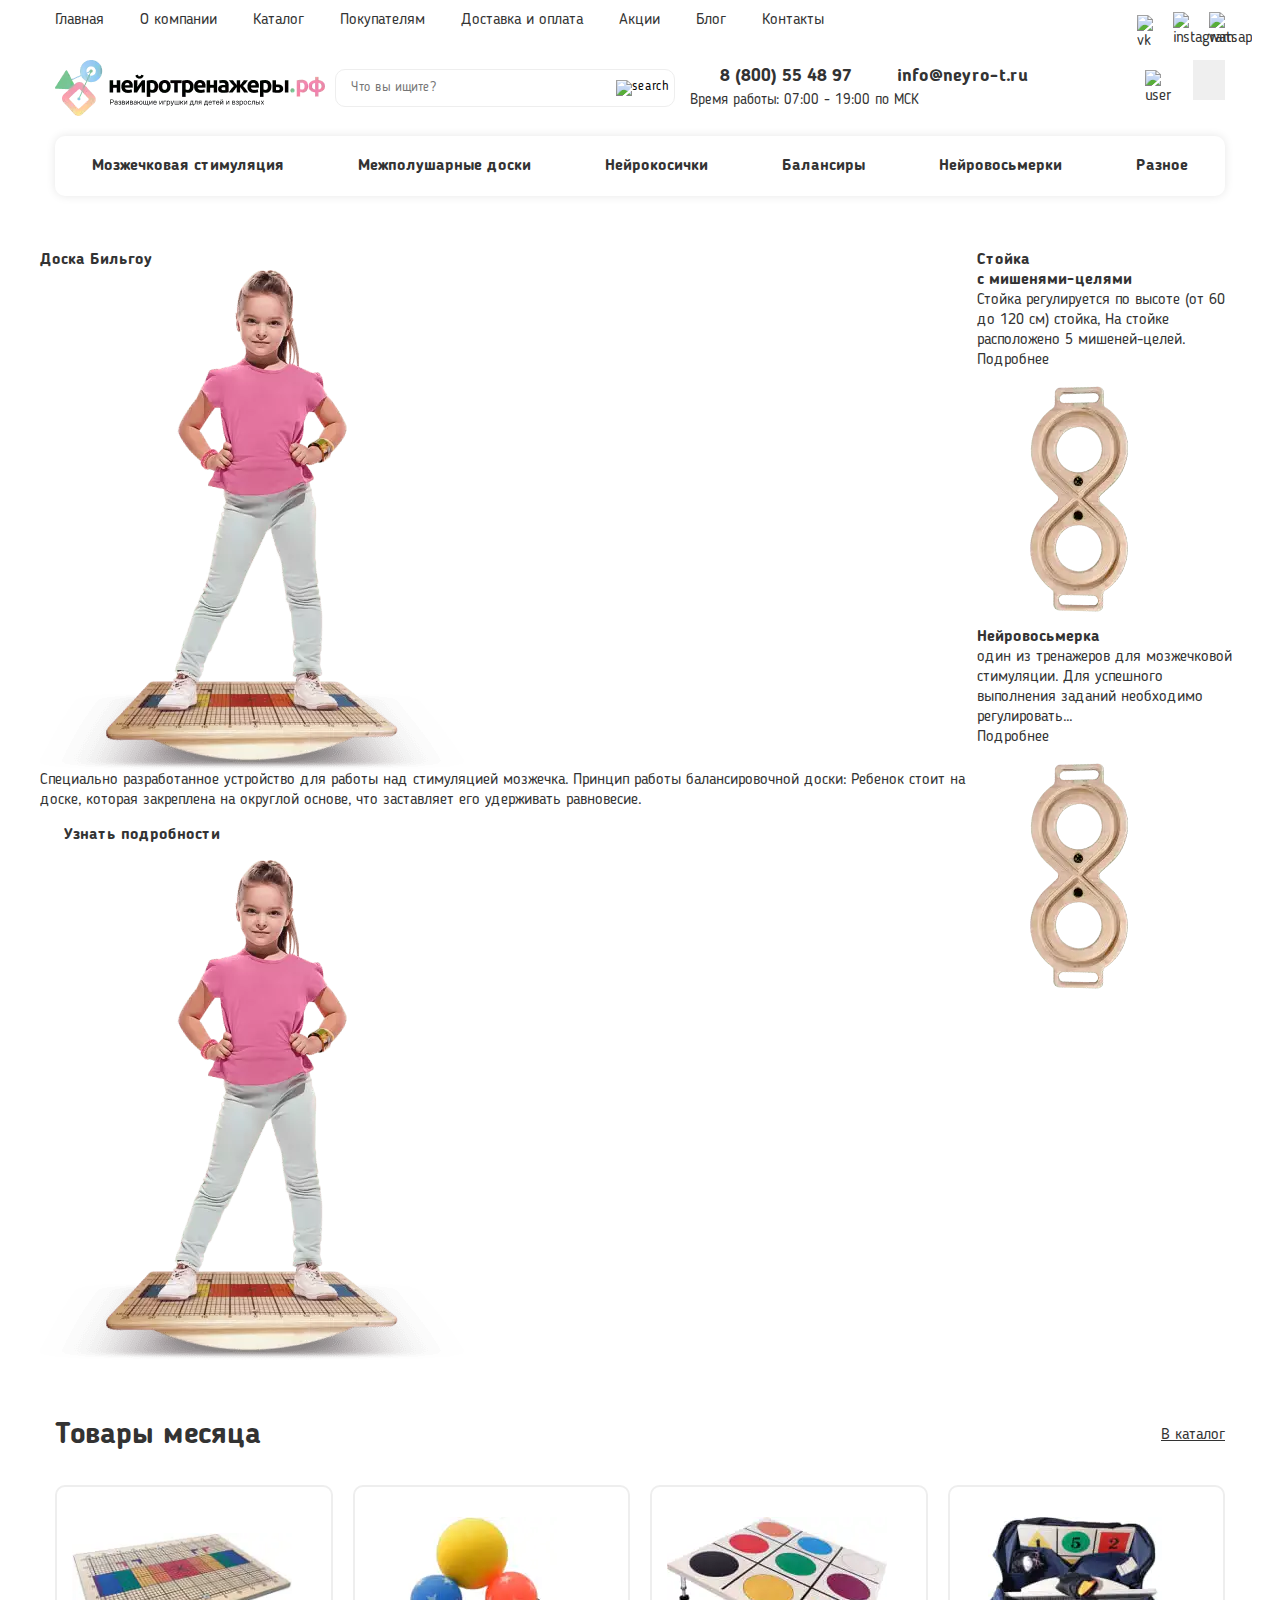
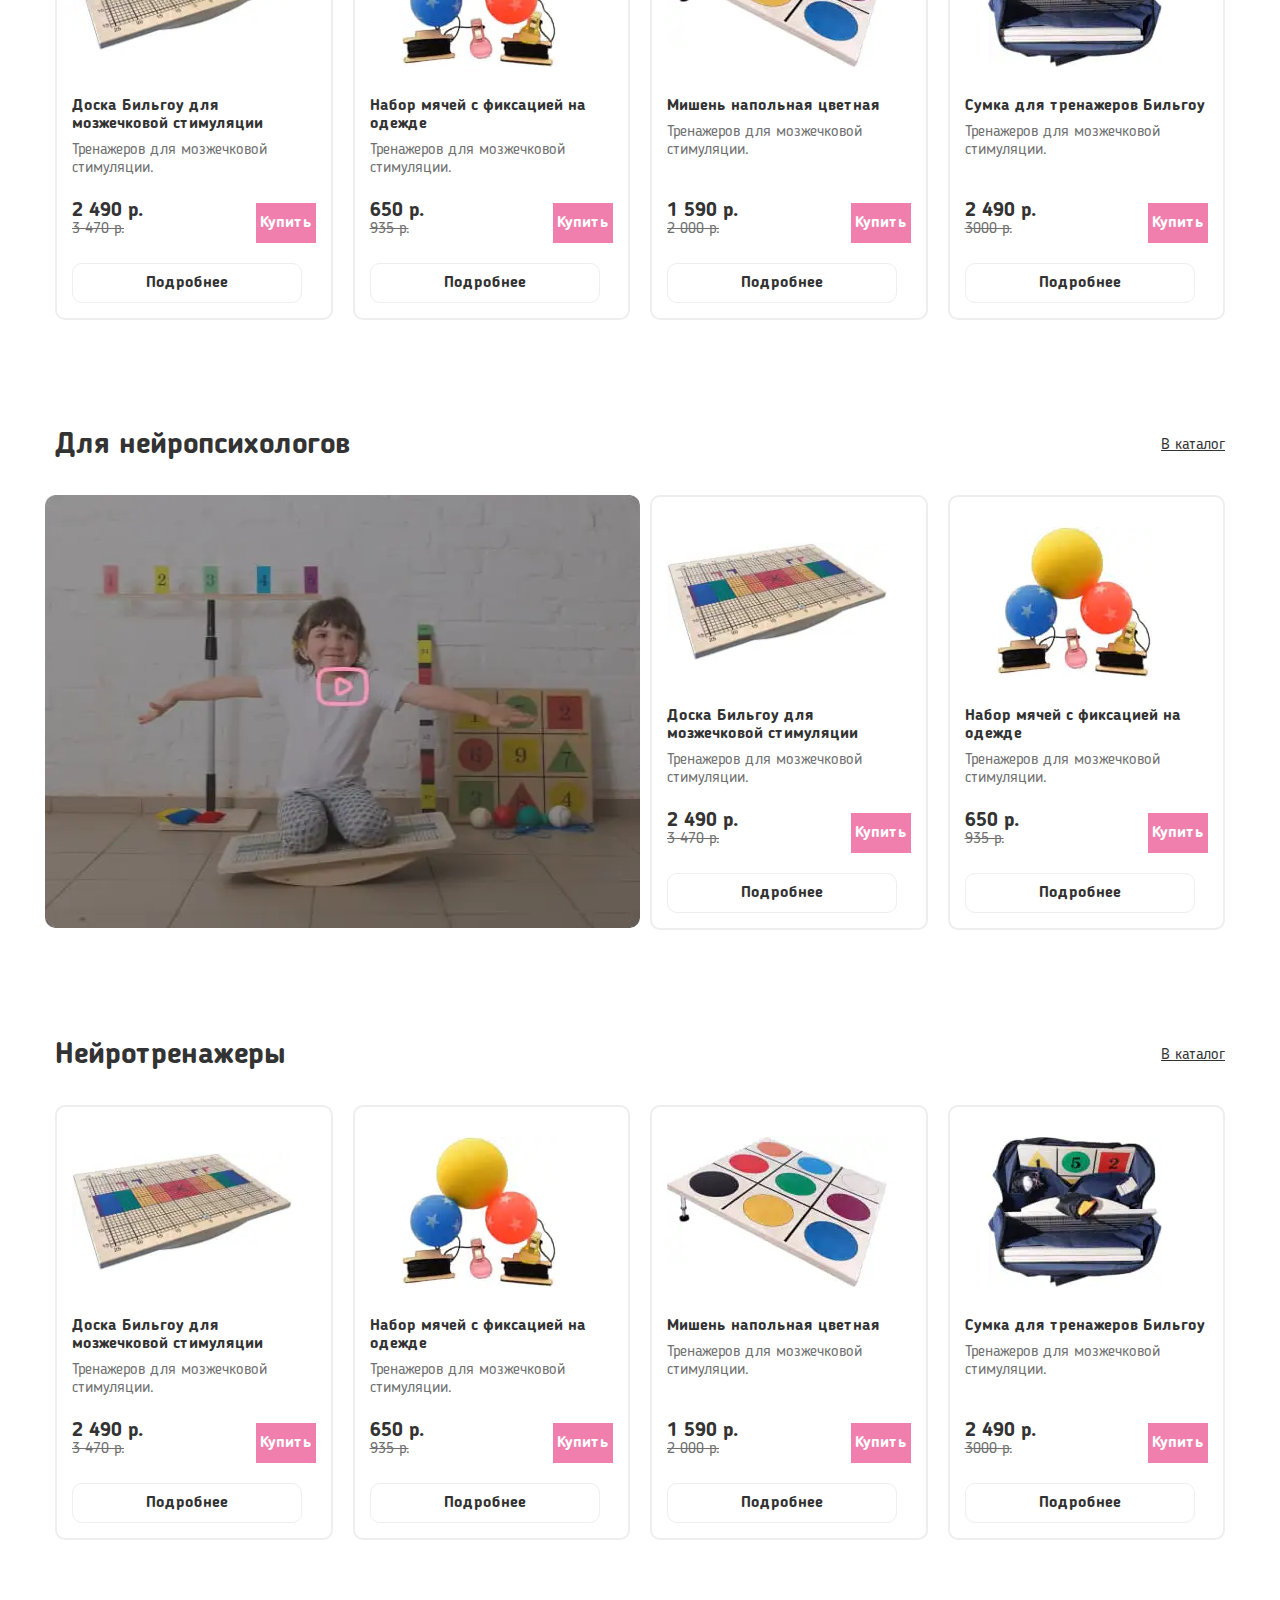
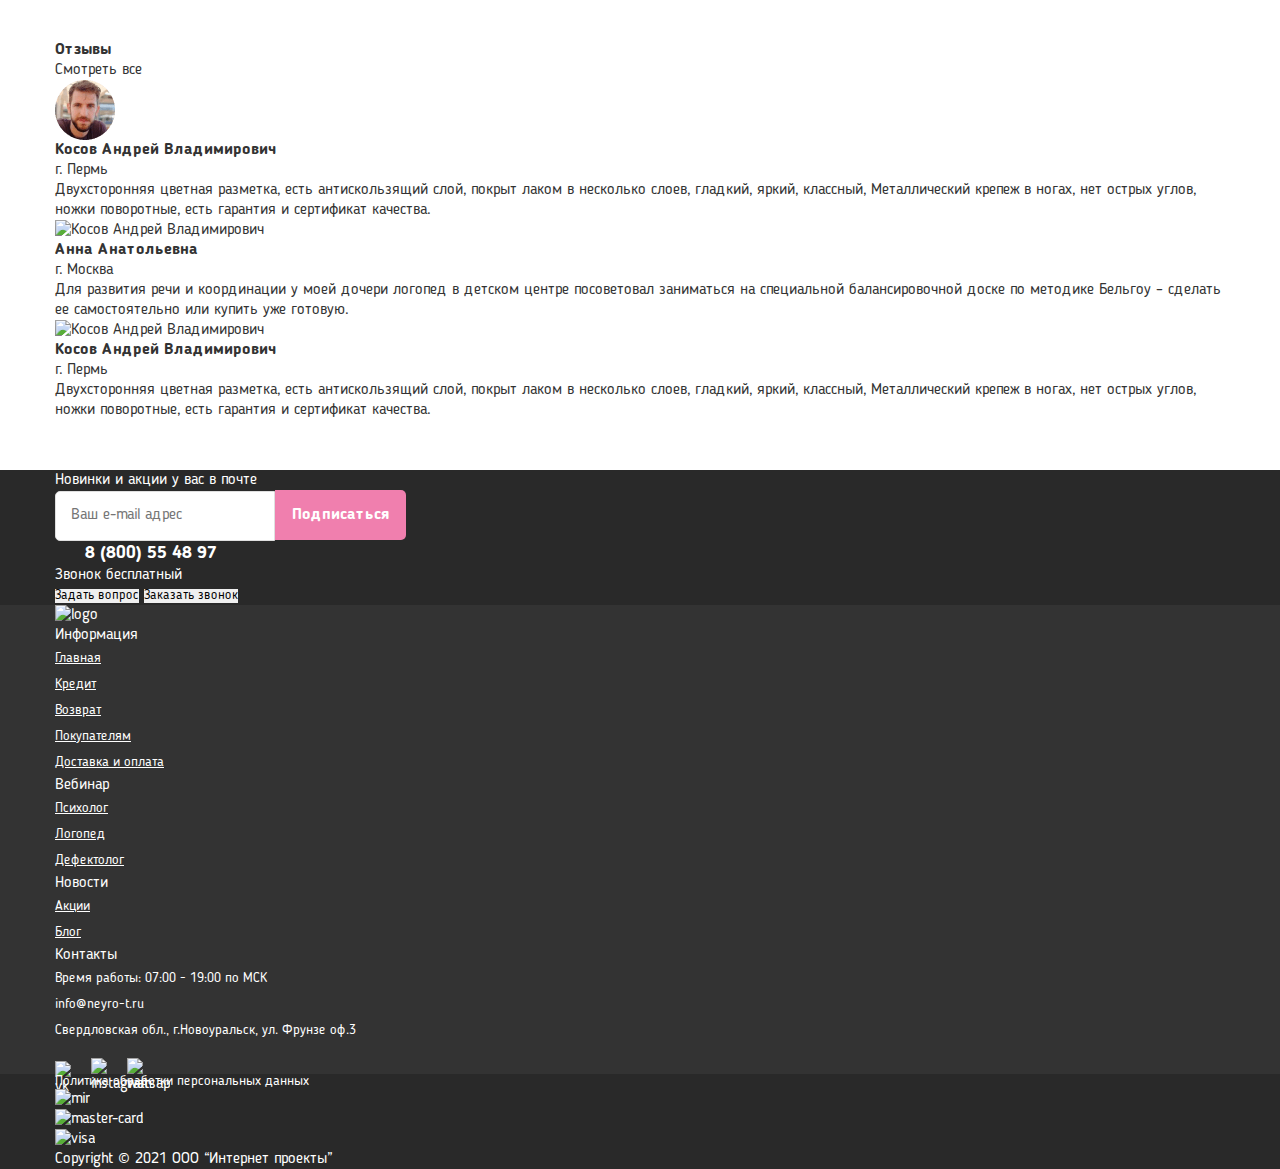
==== index.html @ 968c5a16 "Add files via upload" ====
<!DOCTYPE html>
<html lang="ru">
<head>
    <meta charset="UTF-8">
    <meta name="viewport" content="width=device-width, initial-scale=1">
    <link rel="stylesheet" href="css/style.css">
    <!--<link href = "fonts/stylesheet.css" rel = "stylesheet" type = "text/css"/>-->
    <link rel="stylesheet" href="css/smartbasket.min.css">
    <link rel="stylesheet" href="css/jquery-ui.css">

    <meta name="description" content="Описание страницы">
    <meta name="keywords" content="Ключевые слова для яндекс">
    <meta name="googlebot" content="notranslate">

    <title>Нейротренажеры</title>
    <script src="https://cdnjs.cloudflare.com/ajax/libs/jquery/3.6.2/jquery.min.js" integrity="sha512-tWHlutFnuG0C6nQRlpvrEhE4QpkG1nn2MOUMWmUeRePl4e3Aki0VB6W1v3oLjFtd0hVOtRQ9PHpSfN6u6/QXkQ==" crossorigin="anonymous" referrerpolicy="no-referrer"></script>

    <style>
        @font-face {
            font-family: 'Blogger Sans';
            src: url('BloggerSans-Bold.eot');
            src: local('Blogger Sans Bold'), local('BloggerSans-Bold'),
                url('fonts/BloggerSans-Bold.eot?#iefix') format('embedded-opentype'),
                url('fonts/BloggerSans-Bold.woff2') format('woff2'),
                url('fonts/BloggerSans-Bold.woff') format('woff'),
                url('fonts/BloggerSans-Bold.ttf') format('truetype');
            font-weight: bold;
            font-style: normal;
            font-display: swap;
        }

        @font-face {
            font-family: 'Blogger Sans';
            src: url('BloggerSans.eot');
            src: local('Blogger Sans'), local('BloggerSans'),
                url('fonts/BloggerSans.eot?#iefix') format('embedded-opentype'),
                url('fonts/BloggerSans.woff2') format('woff2'),
                url('fonts/BloggerSans.woff') format('woff'),
                url('fonts/BloggerSans.ttf') format('truetype');
            font-weight: normal;
            font-style: normal;
            font-display: swap;
        }

    </style>
</head>
<body>


<!--Header-->

    <header class="header" id="header">
        <div class="container">
            <div class="header-top">
                <div class="header-center__logo-mobil">
                    <img src="img/header/logo.png" alt="logo">
                </div>
                <nav class="header-top__body" id="nav">
                    <a href="#" class="header-top__link">Главная</a>
                    <a href="#" class="header-top__link">О компании</a>
                    <a href="catalog.html" class="header-top__link">Каталог</a>
                    <a href="#" class="header-top__link">Покупателям</a>
                    <a href="#" class="header-top__link">Доставка и оплата</a>
                    <a href="#" class="header-top__link">Акции</a>
                    <a href="#" class="header-top__link">Блог</a>
                    <a href="#" class="header-top__link">Контакты</a>
                    <div class="header-top__social-mobil">
                        <a href="#" target="_blank" class="header-top__img">
                            <img src="img/header/vk.svg" alt="vk">
                        </a>
                        <a href="#" target="_blank" class="header-top__img">
                            <img src="img/header/inst.svg" alt="instagram">
                        </a>
                        <a href="#" target="_blank" class="header-top__img">
                            <img src="img/header/watsap.svg" alt="watsap">
                        </a>
                    </div>
                </nav>
                <div class="header-top__social">
                        <a href="#" target="_blank" class="header-top__img">
                            <img src="img/header/vk.svg" alt="vk">
                        </a>
                        <a href="#" target="_blank" class="header-top__img">
                            <img src="img/header/inst.svg" alt="instagram">
                        </a>
                        <a href="#" target="_blank" class="header-top__img">
                            <img src="img/header/watsap.svg" alt="watsap">
                        </a>
                    </div>
                <button class="burger" type="button" id="burger"><span class="burger__item">Menu</span> </button>
                <div class="search-mobil" id="search-mobil">
                <div class="search-mobil_title"><span>Поиск по сайту</span><img src="img/header/close.svg" alt="close" id="img-close2"></div>
                <form class="form form-search-mobil" action="/" method="post">
                    <div class="form__group form__group-search-mobil">
                        <input class="form__input form__input-search-mobil" name="search" type="text"  placeholder="Что вы ищите?">
                        <button class="form__btn form__btn-search-mobil" type="submit"><img src="img/header/search.svg" alt="search"></button>
                    </div>
                    <button class="filters-btn filters-btn-search-mobil" type="button" id="filters-btn-search-mobil">Применить</button>
                </form>
                </div>
            </div>
            <div class="header-center">
                <div class="header-center__item">
                    <picture class="header-center__logo">
                    <source srcset="img/header/logo.webp" type="image/webp">
                    <img src="img/header/logo.png" alt="logo">
                </picture>
                    <form class="form" action="/" method="post">
                        <div class="form__group">
                            <input class="form__input" name="search" type="text"  placeholder="Что вы ищите?">
                            <button class="form__btn" type="submit"><img src="img/header/search.svg" alt="search"></button>
                        </div>
                    </form>
                    <div class="header-center__body">
                        <a class="header-center__tel" href="tel:89009001234">8 (800) 55 48 97</a>
                        <a class="header-center__mail" href="#">info@neyro-t.ru</a>
                        <p class="header-center__text" >Время работы: 07:00 - 19:00 по МСК</p>
                    </div>
                        <div class="header-center__body-mobil">
                        <a class="header-center__tel" href="tel:89009001234">8 (800) 55 48 97</a>
                        <div class="header-center__text-mobil" >07:00 - 19:00 по МСК</div>
                        </div>
                    <div class="header-center__action">
                        <a href="#" class="header-center__user user-mobil">
                            <img class="user-mobil-img" src="img/header/search.svg" alt="search" id="form__btn-search-mobil">
                        </a>
                        <a href="#" class="header-center__user" data-modal="#modal_hire_me">
                            <img src="img/header/user.svg" alt="user">
                        </a>
                        <button class="alert-button"></button>
                    </div>
                </div>
            </div>
            <div class="header-bottom">
                <nav class="header-bottom__item" id="nav-2">
                    <div class="header-bottom__menu">
                        <div class="header-bottom__link">Каталог товаров</div>
                        <button class="modal__close modal__close-mobil" type="button"><img class="burger2-close" src="img/modal-close.svg" alt="Close"></button>
                    </div>
                    <a href="#" class="header-bottom__link">Мозжечковая стимуляция</a>
                    <a href="#" class="header-bottom__link">Межполушарные доски</a>
                    <a href="#" class="header-bottom__link">Нейрокосички</a>
                    <a href="#" class="header-bottom__link">Балансиры</a>
                    <a href="#" class="header-bottom__link">Нейровосьмерки</a>
                    <a href="#" class="header-bottom__link">Разное</a>
                </nav>
                <div class="burger-2__item">
                    <button class="burger-2" type="button" id="burger-2"><span class="burger__item-2">Каталог товаров</span></button>
                </div>
            </div>
        </div>
    </header>


<!--Intro-->

<section class="intro">
    <div class="container">
        <div class="intro__item">
           <div class="intro__colum">
                <div class="intro__item-left">
                    <div class="left__item">
                        <div class="left__colum">
                            <div class="left__body">
                                <h1 class="left__tytle">Доска Бильгоу</h1>
                                <picture class="left__img left__img-mobil">
                                    <source srcset="img/intro/girl5.webp" type="image/webp">
                                    <img src="img/intro/girl5.png" alt="girl">
                                </picture>
                                <p class="left__text">Cпециально разработанное устройство для работы над стимуляцией мозжечка. Принцип работы балансировочной доски: Ребенок стоит на доске, которая закреплена на округлой основе, что заставляет его удерживать равновесие.</p>
                                <button class="btn" type="button">Узнать подробности</button>
                            </div>
                        </div>
                        <div class="left__colum left__colum-img">
                            <picture class="left__img">
                                <source srcset="img/intro/girl5.webp" type="image/webp">
                                <img src="img/intro/girl5.png" alt="girl">
                            </picture>
                        </div>
                    </div>
                </div>
            </div>
            <div class="intro__colum colum-right">
                <div class="colum-right__item">
                    <div class="colum-right__colum">
                        <h3 class="colum-right__tytle">Стойка<br> с мишенями-целями</h3>
                        <p class="colum-right__text">Стойка регулируется по высоте (от 60 до 120 см) стойка, На стойке расположено 5 мишеней-целей. </p>
                        <div class="colum-right__subtitle"><a href="#">Подробнее</a></div>
                    </div>
                    <div class="colum-right__colum">
                        <picture class="colum-right__img">
                            <source srcset="img/intro/prod2.webp" type="image/webp">
                            <img src="img/intro/prod2.png" alt="product">
                        </picture>
                    </div>
                </div>
                <div class="colum-right__item-2">
                    <div class="colum-right__colum">
                        <h3 class="colum-right__tytle">Нейровосьмерка</h3>
                        <p class="colum-right__text">один из тренажеров для мозжечковой стимуляции. Для успешного выполнения заданий необходимо регулировать... </p>
                        <div class="colum-right__subtitle"><a href="#">Подробнее</a></div>
                    </div>
                    <div class="colum-right__colum">
                        <picture class="colum-right__img">
                            <source srcset="img/intro/prod2.webp" type="image/webp">
                            <img src="img/intro/prod2.png" alt="product">
                        </picture>
                    </div>
                </div>
            </div>
        </div>
    </div>
</section>


<!--Card-->

<section class="card">
    <div class="container">
        <div class="card-title-body">
            <h2 class="card-title">Товары месяца</h2>
            <a class="card-title-link" href="catalog.html">В каталог</a>
        </div>
        <div class="card__item">
            <div class="card__colum">
                <article class="card-basket">
                    <picture class="card-basket__img">
                        <source srcset="img/card/image-7.webp" type="image/webp">
                        <img class="img-card" src="img/card/image%207.jpg" alt="product">
                    </picture>
                    <h3 class="card-basket__title">Доска Бильгоу для мозжечковой стимуляции</h3>
                    <p class="card-basket__subtitle">Тренажеров для мозжечковой стимуляции.</p>
                    <div class="card-basket__body">
                        <div class="card-basket__price">
                            <p class="card-basket__price-new">2 490 р.</p>
                            <p class="card-basket__price-old">3 470 р.</p>
                        </div>
                        <div class="product__quantity"></div>
                        <button class="card-form__btn"
                        data-sb-id-or-vendor-code="01"
                        data-sb-product-name="Доска Бильгоу для мозжечковой стимуляции"
                        data-sb-product-price="2490"
                        data-sb-product-quantity="1"
                        data-sb-product-img="img/card/image%207.jpg">Купить</button>
                    </div>
                    <a href="card-product.html" class="card__btn">Подробнее</a>
                </article>
            </div>
            <div class="card__colum">
                <article class="card-basket">
                    <picture class="card-basket__img">
                        <source srcset="img/card/image-6.webp" type="image/webp">
                        <img class="img-card" src="img/card/image%206.jpg" alt="product">
                    </picture>
                    <h3 class="card-basket__title">Набор мячей с фиксацией на одежде</h3>
                    <p class="card-basket__subtitle">Тренажеров для мозжечковой стимуляции.</p>
                    <div class="card-basket__body">
                        <div class="card-basket__price">
                            <p class="card-basket__price-new">650 р.</p>
                            <p class="card-basket__price-old">935 р.</p>
                        </div>
                        <div class="product__quantity"></div>
                        <button class="card-form__btn"
                        data-sb-id-or-vendor-code="02"
                        data-sb-product-name="Набор мячей с фиксацией на одежде"
                        data-sb-product-price="650"
                        data-sb-product-quantity="1"
                        data-sb-product-img="img/card/image%206.jpg">Купить</button>
                    </div>
                    <a href="card-product.html" class="card__btn">Подробнее</a>
                </article>
            </div>
            <div class="card__colum">
                <article class="card-basket">
                    <picture class="card-basket__img">
                        <source srcset="img/card/image-5.webp" type="image/webp">
                        <img class="img-card" src="img/card/image%205.jpg" alt="product">
                    </picture>
                    <h3 class="card-basket__title">Мишень напольная цветная</h3>
                    <p class="card-basket__subtitle">Тренажеров для мозжечковой стимуляции.</p>
                    <div class="card-basket__body">
                        <div class="card-basket__price">
                            <p class="card-basket__price-new">1 590 р.</p>
                            <p class="card-basket__price-old">2 000 р.</p>
                        </div>
                        <div class="product__quantity"></div>
                        <button class="card-form__btn"
                        data-sb-id-or-vendor-code="03"
                        data-sb-product-name="Мишень напольная цветная"
                        data-sb-product-price="1590"
                        data-sb-product-quantity="1"
                        data-sb-product-img="img/card/image%205.jpg">Купить</button>
                    </div>
                    <a href="card-product.html" class="card__btn">Подробнее</a>
                </article>
            </div>
            <div class="card__colum">
                <article class="card-basket">
                    <picture class="card-basket__img">
                        <source srcset="img/card/image-4.webp" type="image/webp">
                        <img class="img-card" src="img/card/image%204.jpg" alt="product">
                    </picture>
                    <h3 class="card-basket__title">Сумка для тренажеров Бильгоу</h3>
                    <p class="card-basket__subtitle">Тренажеров для мозжечковой стимуляции.</p>
                    <div class="card-basket__body">
                        <div class="card-basket__price">
                            <p class="card-basket__price-new">2 490 р.</p>
                            <p class="card-basket__price-old">3000 р.</p>
                        </div>
                        <div class="product__quantity"></div>
                        <button class="card-form__btn"
                        data-sb-id-or-vendor-code="04"
                        data-sb-product-name="Сумка для тренажеров Бильгоу"
                        data-sb-product-price="2490"
                        data-sb-product-quantity="1"
                        data-sb-product-img="img/card/image%204.jpg">Купить</button>
                    </div>
                    <a href="card-product.html" class="card__btn">Подробнее</a>
                </article>
            </div>
        </div>
    </div>
</section>


<!--Card 2-->

<section class="card">
    <div class="container">
        <div class="card-title-body">
            <h2 class="card-title">Для нейропсихологов</h2>
            <a class="card-title-link" href="catalog.html">В каталог</a>
        </div>
        <div class="card__item">
            <div class="colum-img">
                <picture class="card_image">
                    <source srcset="img/card_2/image-8.webp" type="image/webp">
                    <img class="img-card-2" src="img/card_2/image-8.jpg" alt="gerl">
                </picture>
            </div>
            <div class="card__colum">
                <article class="card-basket">
                    <picture class="card-basket__img">
                        <source srcset="img/card/image-7.webp" type="image/webp">
                        <img class="img-card" src="img/card/image%207.jpg" alt="product">
                    </picture>
                    <h3 class="card-basket__title">Доска Бильгоу для мозжечковой стимуляции</h3>
                    <p class="card-basket__subtitle">Тренажеров для мозжечковой стимуляции.</p>
                    <div class="card-basket__body">
                        <div class="card-basket__price">
                            <p class="card-basket__price-new">2 490 р.</p>
                            <p class="card-basket__price-old">3 470 р.</p>
                        </div>
                        <div class="product__quantity"></div>
                        <button class="card-form__btn"
                        data-sb-id-or-vendor-code="01"
                        data-sb-product-name="Доска Бильгоу для мозжечковой стимуляции"
                        data-sb-product-price="2490"
                        data-sb-product-quantity="1"
                        data-sb-product-img="img/card/image%207.jpg">Купить</button>
                    </div>
                    <a href="card-product.html" class="card__btn">Подробнее</a>
                </article>
            </div>
            <div class="card__colum">
                <article class="card-basket">
                    <picture class="card-basket__img">
                        <source srcset="img/card/image-6.webp" type="image/webp">
                        <img class="img-card" src="img/card/image%206.jpg" alt="product">
                    </picture>
                    <h3 class="card-basket__title">Набор мячей с фиксацией на одежде</h3>
                    <p class="card-basket__subtitle">Тренажеров для мозжечковой стимуляции.</p>
                    <div class="card-basket__body">
                        <div class="card-basket__price">
                            <p class="card-basket__price-new">650 р.</p>
                            <p class="card-basket__price-old">935 р.</p>
                        </div>
                        <div class="product__quantity"></div>
                        <button class="card-form__btn"
                        data-sb-id-or-vendor-code="02"
                        data-sb-product-name="Набор мячей с фиксацией на одежде"
                        data-sb-product-price="650"
                        data-sb-product-quantity="1"
                        data-sb-product-img="img/card/image%206.jpg">Купить</button>
                    </div>
                    <a href="card-product.html" class="card__btn">Подробнее</a>
                </article>
            </div>
        </div>
    </div>
</section>


<!--Card 3-->

<section class="card">
    <div class="container">
        <div class="card-title-body">
            <h2 class="card-title">Нейротренажеры</h2>
            <a class="card-title-link" href="catalog.html">В каталог</a>
        </div>
        <div class="card__item">
            <div class="card__colum">
                <article class="card-basket">
                    <picture class="card-basket__img">
                        <source srcset="img/card/image-7.webp" type="image/webp">
                        <img class="img-card" src="img/card/image%207.jpg" alt="product">
                    </picture>
                    <h3 class="card-basket__title">Доска Бильгоу для мозжечковой стимуляции</h3>
                    <p class="card-basket__subtitle">Тренажеров для мозжечковой стимуляции.</p>
                    <div class="card-basket__body">
                        <div class="card-basket__price">
                            <p class="card-basket__price-new">2 490 р.</p>
                            <p class="card-basket__price-old">3 470 р.</p>
                        </div>
                        <div class="product__quantity"></div>
                        <button class="card-form__btn"
                        data-sb-id-or-vendor-code="01"
                        data-sb-product-name="Доска Бильгоу для мозжечковой стимуляции"
                        data-sb-product-price="2490"
                        data-sb-product-quantity="1"
                        data-sb-product-img="img/card/image%207.jpg">Купить</button>
                    </div>
                    <a href="card-product.html" class="card__btn">Подробнее</a>
                </article>
            </div>
            <div class="card__colum">
                <article class="card-basket">
                    <picture class="card-basket__img">
                        <source srcset="img/card/image-6.webp" type="image/webp">
                        <img class="img-card" src="img/card/image%206.jpg" alt="product">
                    </picture>
                    <h3 class="card-basket__title">Набор мячей с фиксацией на одежде</h3>
                    <p class="card-basket__subtitle">Тренажеров для мозжечковой стимуляции.</p>
                    <div class="card-basket__body">
                        <div class="card-basket__price">
                            <p class="card-basket__price-new">650 р.</p>
                            <p class="card-basket__price-old">935 р.</p>
                        </div>
                        <div class="product__quantity"></div>
                        <button class="card-form__btn"
                        data-sb-id-or-vendor-code="02"
                        data-sb-product-name="Набор мячей с фиксацией на одежде"
                        data-sb-product-price="650"
                        data-sb-product-quantity="1"
                        data-sb-product-img="img/card/image%206.jpg">Купить</button>
                    </div>
                    <a href="card-product.html" class="card__btn">Подробнее</a>
                </article>
            </div>
            <div class="card__colum">
                <article class="card-basket">
                    <picture class="card-basket__img">
                        <source srcset="img/card/image-5.webp" type="image/webp">
                        <img class="img-card" src="img/card/image%205.jpg" alt="product">
                    </picture>
                    <h3 class="card-basket__title">Мишень напольная цветная</h3>
                    <p class="card-basket__subtitle">Тренажеров для мозжечковой стимуляции.</p>
                    <div class="card-basket__body">
                        <div class="card-basket__price">
                            <p class="card-basket__price-new">1 590 р.</p>
                            <p class="card-basket__price-old">2 000 р.</p>
                        </div>
                        <div class="product__quantity"></div>
                        <button class="card-form__btn"
                        data-sb-id-or-vendor-code="03"
                        data-sb-product-name="Мишень напольная цветная"
                        data-sb-product-price="1590"
                        data-sb-product-quantity="1"
                        data-sb-product-img="img/card/image%205.jpg">Купить</button>
                    </div>
                    <a href="card-product.html" class="card__btn">Подробнее</a>
                </article>
            </div>
            <div class="card__colum">
                <article class="card-basket">
                    <picture class="card-basket__img">
                        <source srcset="img/card/image-4.webp" type="image/webp">
                        <img class="img-card" src="img/card/image%204.jpg" alt="product">
                    </picture>
                    <h3 class="card-basket__title">Сумка для тренажеров Бильгоу</h3>
                    <p class="card-basket__subtitle">Тренажеров для мозжечковой стимуляции.</p>
                    <div class="card-basket__body">
                        <div class="card-basket__price">
                            <p class="card-basket__price-new">2 490 р.</p>
                            <p class="card-basket__price-old">3000 р.</p>
                        </div>
                        <div class="product__quantity"></div>
                        <button class="card-form__btn"
                        data-sb-id-or-vendor-code="04"
                        data-sb-product-name="Сумка для тренажеров Бильгоу"
                        data-sb-product-price="2490"
                        data-sb-product-quantity="1"
                        data-sb-product-img="img/card/image%204.jpg">Купить</button>
                    </div>
                    <a href="card-product.html" class="card__btn">Подробнее</a>
                </article>
            </div>
        </div>
    </div>
</section>


<!--Reviews-->

<section class="reviews">
    <div class="container">
       <div class="reviews__body">
           <h2 class="reviews__title">Отзывы</h2>
           <a class="reviews__title-link" href="#">Смотреть все</a>
       </div>
        <div class="reviews__item">
            <div class="reviews__colum">
                <div class="reviews__content">
                    <div class="reviews__block">
                        <div class="reviews__img">
                            <source srcset="img/reviews/Ellipse-7.webp" type="image/webp">
                            <img class="reviews__photo" src="img/reviews/Ellipse%207.png" alt="Косов Андрей Владимирович">
                        </div>
                        <div class="reviews__name-block">
                            <h3 class="reviews__name">Косов Андрей Владимирович</h3>
                            <p class="reviews__address">г. Пермь</p>
                        </div>
                    </div>
                    <p class="reviews__text">Двухсторонняя цветная разметка, есть антискользящий слой, покрыт лаком в несколько слоев, гладкий, яркий, классный, Металлический крепеж в ногах, нет острых углов, ножки поворотные, есть гарантия и сертификат качества.</p>
                </div>
            </div>
            <div class="reviews__colum">
                <div class="reviews__content">
                    <div class="reviews__block">
                        <picture class="reviews__img">
                            <source srcset="img/reviews/Ellipse-8.webp" type="image/webp">
                            <img class="reviews__photo" src="img/reviews/Ellipse%208.png" alt="Косов Андрей Владимирович">
                        </picture>
                        <div class="reviews__name-block">
                            <h3 class="reviews__name">Анна Анатольевна</h3>
                            <p class="reviews__address">г. Москва</p>
                        </div>
                    </div>
                    <p class="reviews__text">Для развития речи и координации у моей дочери логопед в детском центре посоветовал заниматься на специальной балансировочной доске по методике Бельгоу – сделать ее самостоятельно или купить уже готовую.</p>
                </div>
            </div>
            <div class="reviews__colum">
                <div class="reviews__content">
                    <div class="reviews__block">
                        <picture class="reviews__img">
                            <source srcset="img/reviews/Ellipse-7.webp" type="image/webp">
                            <img class="reviews__photo" src="img/reviews/Ellipse%207.png" alt="Косов Андрей Владимирович">
                        </picture>
                        <div class="reviews__name-block">
                            <h3 class="reviews__name">Косов Андрей Владимирович</h3>
                            <p class="reviews__address">г. Пермь</p>
                        </div>
                    </div>
                    <p class="reviews__text">Двухсторонняя цветная разметка, есть антискользящий слой, покрыт лаком в несколько слоев, гладкий, яркий, классный, Металлический крепеж в ногах, нет острых углов, ножки поворотные, есть гарантия и сертификат качества.</p>
                </div>
            </div>
        </div>
    </div>
</section>


<!--Footer-->

<footer class="footer">
    <div class="footer-top">
        <div class="container">
            <div class="footer-top__item">
                <p class="footer-top__title">Новинки и акции у вас в почте</p>
                <form class="form-footer" action="/" method="post">
                    <div class="form__group-footer">
                        <input class="form__input-footer" name="search" type="text"  placeholder="Ваш e-mail адрес">
                        <button class="form__btn-footer" type="submit" data-modal="#modal_list">Подписаться</button>
                    </div>
                </form>
                <div class="footer-top__body">
                    <a class="header-center__tel" href="tel:89009001234">8 (800) 55 48 97</a>
                    <p class="footer-top__text">Звонок бесплатный</p>
                </div>
                <button class="footer-top__btn" data-modal="#modal_question">Задать вопрос</button>
                <button class="footer-top__btn" data-modal="#modal_call">Заказать звонок</button>
            </div>
        </div>
    </div>
    <div class="footer-center">
        <div class="container">
            <div class="footer-center__item">
                <div class="footer-center__colum">
                    <div class="footer-center__img">
                        <img src="img/footer/logo-footer.svg" alt="logo">
                    </div>
                </div>
                <div class="footer-center__colum">
                    <div class="footer-center__body">
                        <div class="footer-center__title">Информация</div>
                        <ul>
                            <li><a href="#">Главная</a></li>
                            <li><a href="#">Кредит</a></li>
                            <li><a href="#">Возврат</a></li>
                            <li><a href="#">Покупателям</a></li>
                            <li><a href="#">Доставка и оплата</a></li>
                        </ul>
                    </div>
                </div>
                <div class="footer-center__colum">
                    <div class="footer-center__body">
                       <div class="footer-center__title">Вебинар</div>
                        <ul>
                            <li><a href="#">Психолог</a></li>
                            <li><a href="#">Логопед</a></li>
                            <li><a href="#">Дефектолог</a></li>
                        </ul>
                    </div>
                </div>
                <div class="footer-center__colum">
                    <div class="footer-center__body">
                       <div class="footer-center__title">Новости</div>
                        <ul>
                            <li><a href="#">Акции</a></li>
                            <li><a href="#">Блог</a></li>
                        </ul>
                    </div>
                </div>
                <div class="footer-center__colum">
                    <div class="footer-center__body footer-right">
                        <div class="footer-center__title">Контакты</div>
                        <ul>
                            <li>Время работы: 07:00 - 19:00 по МСК</li>
                            <li><a href="#">info@neyro-t.ru</a></li>
                            <li>Свердловская обл., г.Новоуральск, ул. Фрунзе оф.3</li>
                        </ul>
                        <div class="header-top__social social-footer">
                            <a href="#" target="_blank" class="header-top__img">
                                <img src="img/footer/Vector.svg" alt="vk">
                            </a>
                            <a href="#" target="_blank" class="header-top__img">
                                <img src="img/footer/Vector%20(1).svg" alt="instagram">
                            </a>
                            <a href="#" target="_blank" class="header-top__img">
                                <img src="img/footer/Vector%20(2).svg" alt="watsap">
                            </a>
                        </div>
                    </div>
                </div>
            </div>
        </div>
    </div>
    <div class="footer-bottom">
        <div class="container">
            <div class="footer-bottom__item">
                <p class="footer-bottom_text">Политика обработки персональных данных</p>
                <div class="footer-bottom__img">
                    <div class="footer-bottom__card">
                        <img src="img/footer/mir.svg" alt="mir">
                    </div>
                    <div class="footer-bottom_card">
                        <img src="img/footer/master%20card.svg" alt="master-card">
                    </div>
                    <div class="footer-bottom_card">
                        <img src="img/footer/visa.svg" alt="visa">
                    </div>
                </div>
                <p class="footer-bottom__text">Copyright © 2021 ООО “Интернет проекты”</p>
            </div>
        </div>
    </div>
</footer>


<!--Footer tablet-->

<footer class="footer-tablet">
    <div class="footer-top">
        <div class="container">
            <div class="footer-top__item">
                <div class="footer-top__item-tablet">
                    <p class="footer-top__title footer-top__title-tablet">Новинки и акции у вас в почте</p>
                    <form class="form-footer" action="/" method="post">
                        <div class="form__group-footer">
                            <input class="form__input-footer" name="search" type="text"  placeholder="Ваш e-mail адрес">
                            <button class="form__btn-footer" type="submit" data-modal="#modal_list">Подписаться</button>
                        </div>
                    </form>
                </div>
                <div class="footer-top__body">
                    <div class="footer-top__body-tablet">
                        <a class="header-center__tel" href="tel:89009001234">8 (800) 55 48 97</a>
                        <p class="footer-top__text footer-top__text-tablet">Звонок бесплатный</p>
                    </div>
                    <button class="footer-top__btn footer-top__btn-tablet" data-modal="#modal_question">Задать вопрос</button>
                    <button class="footer-top__btn footer-top__btn-tablet" data-modal="#modal_call">Заказать звонок</button>
                </div>
            </div>
        </div>
    </div>
    <div class="footer-center">
        <div class="container">
            <div class="footer-center__colum footer-center__colum-tablet">
                <div class="footer-center__img">
                    <img src="img/footer/logo-footer.svg" alt="logo">
                </div>
                </div>
            <div class="footer-center__item">
                <div class="footer-center__colum">
                    <div class="footer-center__body">
                       <div class="footer-center__title">Информация</div>
                        <ul>
                            <li><a href="#">Главная</a></li>
                            <li><a href="#">Кредит</a></li>
                            <li><a href="#">Возврат</a></li>
                            <li><a href="#">Покупателям</a></li>
                            <li><a href="#">Доставка и оплата</a></li>
                        </ul>
                    </div>
                </div>
                <div class="footer-center__colum">
                    <div class="footer-center__body">
                       <div class="footer-center__title">Вебинар</div>
                        <ul>
                            <li><a href="#">Психолог</a></li>
                            <li><a href="#">Логопед</a></li>
                            <li><a href="#">Дефектолог</a></li>
                        </ul>
                    </div>
                </div>
                <div class="footer-center__colum">
                    <div class="footer-center__body">
                       <div class="footer-center__title">Новости</div>
                        <ul>
                            <li><a href="#">Акции</a></li>
                            <li><a href="#">Блог</a></li>
                        </ul>
                    </div>
                </div>
                <div class="footer-center__colum">
                    <div class="footer-center__body">
                        <div class="footer-center__title footer-right">Контакты</div>
                        <ul>
                            <li>Время работы: 07:00 - 19:00 по МСК</li>
                            <li><a href="#">info@neyro-t.ru</a></li>
                            <li>Свердловская обл., г.Новоуральск, ул. Фрунзе оф.3</li>
                        </ul>
                         <div class="header-top__social social-footer">
                            <a href="#" target="_blank" class="header-top__img">
                                <img src="img/footer/Vector.svg" alt="vk">
                            </a>
                            <a href="#" target="_blank" class="header-top__img">
                                <img src="img/footer/Vector%20(1).svg" alt="instagram">
                            </a>
                            <a href="#" target="_blank" class="header-top__img">
                                <img src="img/footer/Vector%20(2).svg" alt="watsap">
                            </a>
                        </div>
                    </div>
                </div>
            </div>
        </div>
    </div>
    <div class="footer-bottom">
        <div class="container">
            <div class="footer-bottom__item">
                <p class="footer-bottom__text">Политика обработки персональных данных</p>
                <div class="footer-bottom__img">
                    <div class="footer-bottom__card">
                        <img src="img/footer/mir.svg" alt="mir">
                    </div>
                    <div class="footer-bottom__card">
                        <img src="img/footer/master%20card.svg" alt="master-card">
                    </div>
                    <div class="footer-bottom__card">
                        <img src="img/footer/visa.svg" alt="visa">
                    </div>
                </div>
                <p class="footer-bottom__text">Copyright © 2021 ООО “Интернет проекты”</p>
            </div>
        </div>
    </div>
</footer>


<!--Footer mobil-->

<footer class="footer-mobil">
    <div class="footer-top">
        <div class="container">
            <div class="footer-top__item footer-top__item-mobil">
                <div class="footer-top__item-tablet">
                    <p class="footer-top__title footer-top__title-mobil">Новинки и акции у вас в почте</p>
                    <form class="form-footer" action="/" method="post">
                        <div class="form__group-footer form__group-footer-mobil">
                            <input class="form__input-footer form__input-footer-mobil" name="search" type="text"  placeholder="Ваш e-mail адрес">
                            <button class="form__btn-footer form__btn-footer-mobil" type="submit" data-modal="#modal_list">Подписаться</button>
                        </div>
                    </form>
                </div>
                <div class="footer-top__body">
                    <div class="footer-top__body2">
                        <a class="header-center__tel footer--tel" href="tel:89009001234">8 (800) 55 48 97</a>
                        <p class="footer-top__text footer-top__text-mobil">Звонок бесплатный</p>
                    </div>
                    <button class="footer-top__btn footer-top__btn-mobil" data-modal="#modal_question">Задать вопрос</button>
                    <button class="footer-top__btn footer-top__btn-mobil" data-modal="#modal_call">Заказать звонок</button>
                </div>
            </div>
        </div>
    </div>
    <div class="footer-center">
        <div class="container">
            <div class="footer-center__colum footer-center__colum-tablet">
                <div class="footer-center__img">
                    <img src="img/footer/logo-footer.svg" alt="logo">
                </div>
                </div>
            <div class="footer-center__item">
                <div class="footer-center__colum">
                    <div class="footer-center__body-mobil">
                       <div class="footer-center__title">Информация</div>
                        <ul>
                            <li><a href="#">Главная</a></li>
                            <li><a href="#">Кредит</a></li>
                            <li><a href="#">Возврат</a></li>
                            <li><a href="#">Покупателям</a></li>
                            <li><a href="#">Доставка и оплата</a></li>
                        </ul>
                    </div>
                    <div class="footer-center__body">
                       <div class="footer-center__title">Вебинар</div>
                        <ul>
                            <li><a href="#">Психолог</a></li>
                            <li><a href="#">Логопед</a></li>
                            <li><a href="#">Дефектолог</a></li>
                        </ul>
                    </div>
                </div>
                <div class="footer-center__colum">
                    <div class="footer-center__body-mobil">
                       <div class="footer-center__title">Новости</div>
                        <ul>
                            <li><a href="#">Акции</a></li>
                            <li><a href="#">Блог</a></li>
                        </ul>
                    </div>
                    <div class="footer-center__body">
                       <div class="footer-center__title footer-right">Контакты</div>
                        <ul>
                            <li>Время работы: 07:00 - 19:00 по МСК</li>
                            <li><a href="#">info@neyro-t.ru</a></li>
                            <li>Свердловская обл., г.Новоуральск, ул. Фрунзе оф.3</li>
                        </ul>
                        <div class="header-top__social social-footer">
                            <a href="#" target="_blank" class="header-top__img">
                                <img src="img/footer/Vector.svg" alt="vk">
                            </a>
                            <a href="#" target="_blank" class="header-top__img">
                                <img src="img/footer/Vector%20(1).svg" alt="instagram">
                            </a>
                            <a href="#" target="_blank" class="header-top__img">
                                <img src="img/footer/Vector%20(2).svg" alt="watsap">
                            </a>
                        </div>
                        <div class="footer-bottom__img footer-bottom__img-mobil">
                            <div class="footer-bottom_card">
                                <img src="img/footer/mir.svg" alt="mir">
                            </div>
                            <div class="footer-bottom__card">
                                <img src="img/footer/master%20card.svg" alt="master-card">
                            </div>
                            <div class="footer-bottom__card">
                                <img src="img/footer/visa.svg" alt="visa">
                            </div>
                        </div>
                    </div>
                </div>
            </div>
        </div>
    </div>
    <div class="footer-bottom">
        <div class="container">
            <div class="footer-bottom__item">
                <p class="footer-bottom__text">Политика обработки персональных данных</p>
                <p class="footer-bottom__text">Copyright © 2021 ООО “Интернет проекты”</p>
            </div>
        </div>
    </div>
</footer>


<!--Modal-User-->

    <div class="modal" id="modal_hire_me">
        <div class="modal__dialog">
            <button class="modal__close" type="button" data-close><img src="img/modal-close.svg" alt="Close"> </button>
            <div class="modal__body">
                <h3 class="modal__title">Авторизация</h3>
                <form class="modal__form" action="/" method="post">
                    <div class="modal__form__group">
                        <input class="form__input-modal" name="login" type="text" placeholder="Ваш логин">
                    </div>
                    <div class="modal__form__group">
                        <input class="form__input-modal" name="input-tel" type="password" placeholder="Ваш пароль">
                    </div>
                    <div class="modal-btn__body">
                        <button class="modal__btn" type="submit">Войти на сайт</button>
                        <a href="#" class="modal-password">Забыли пароль?</a>
                    </div>
                    <p class="modal__text" data-modal="#modal_hire_me">Нет аккаунта? <a class="modal-password" href="#" data-modal="#modal_registration"> Зарегистрируйтесь</a></p>
                    <p class="modal__subtext">Войти через:</p>
                    <div class="modal__social">
                        <a href="#" class="modal__icon" target="_blank">
                            <img src="img/social/twitter.svg" alt="twitter">
                        </a>
                        <a href="#" class="modal__icon" target="_blank">
                            <img src="img/social/facebook.svg" alt="facebook">
                        </a>
                        <a href="#" class="modal__icon" target="_blank">
                            <img src="img/social/vk.svg" alt="vk">
                        </a>
                        <a href="#" class="modal__icon" target="_blank">
                            <img src="img/social/ok.svg" alt="ok">
                        </a>
                        <a href="#" class="modal__icon" target="_blank">
                            <img src="img/social/google.svg" alt="google">
                        </a>
                    </div>
                </form>
            </div>
        </div>
    </div>


<!--Modal-registration-->

    <div class="modal" id="modal_registration">
        <div class="modal__dialog">
            <button class="modal__close" type="button" data-close><img src="img/modal-close.svg" alt="Close"> </button>
            <div class="modal__body">
                <h3 class="modal__title">Регистрация</h3>
                <form class="modal__form" action="/" method="post">
                    <div class="modal__form__group">
                        <input class="form__input-modal" name="login" type="text" placeholder="Ваш логин">
                    </div>
                    <div class="modal__form__group">
                        <input class="form__input-modal" name="input-tel" type="password" placeholder="Ваш пароль">
                    </div>
                    <div class="modal__form__group">
                        <input class="form__input-modal" name="input-tel" type="password" placeholder="Повторите пароль">
                    </div>
                    <div class="modal-btn__body modal__btn-registration">
                        <button class="modal__btn" type="submit">Регистрация </button>
                    </div>
                    <p class="modal__subtext">Войти через:</p>
                    <div class="modal__social">
                        <a href="#" class="modal__icon" target="_blank">
                            <img src="img/social/twitter.svg" alt="twitter">
                        </a>
                        <a href="#" class="modal__icon" target="_blank">
                            <img src="img/social/facebook.svg" alt="facebook">
                        </a>
                        <a href="#" class="modal__icon" target="_blank">
                            <img src="img/social/vk.svg" alt="vk">
                        </a>
                        <a href="#" class="modal__icon" target="_blank">
                            <img src="img/social/ok.svg" alt="ok">
                        </a>
                        <a href="#" class="modal__icon" target="_blank">
                            <img src="img/social/google.svg" alt="google">
                        </a>
                    </div>
                </form>
            </div>
        </div>
    </div>


<!--Modal-question-->

    <div class="modal" id="modal_question">
        <div class="modal__dialog">
            <button class="modal__close" type="button" data-close><img src="img/modal-close.svg" alt="Close"> </button>
            <div class="modal__body">
                <h3 class="modal__title">Задать вопрос</h3>
                <form class="modal__form" action="/" method="post">
                    <div class="modal__form__group">
                        <input class="form__input-modal" name="login" type="text" placeholder="Ваше имя">
                    </div>
                    <div class="modal__form__group">
                        <input class="form__input-modal" name="login" type="text" placeholder="Ваш email">
                    </div>
                    <div class="modal__form__group">
                        <input class="form__input-modal" name="login" type="text" placeholder="Завайте ваш вопрос?">
                    </div>
                    <div class="modal-btn__body modal__btn-registration">
                        <button class="modal__btn" type="submit">Задать вопрос</button>
                    </div>
                </form>
            </div>
        </div>
    </div>


<!--Modal-question-->

    <div class="modal" id="modal_call">
        <div class="modal__dialog">
            <button class="modal__close" type="button" data-close><img src="img/modal-close.svg" alt="Close"> </button>
            <div class="modal__body">
                <h3 class="modal__title">Заказать звонок</h3>
                <form class="modal__form" action="/" method="post">
                    <div class="modal__form__group">
                        <input class="form__input-modal" name="login" type="text" placeholder="Ваше имя">
                    </div>
                    <div class="modal__form__group">
                        <input class="form__input-modal" name="login" type="text" placeholder="Номер телефона">
                    </div>
                    <div class="modal-btn__body modal__btn-registration">
                        <button class="modal__btn" type="submit">Заказать звонок</button>
                    </div>
                </form>
            </div>
        </div>
    </div>


<!--Modal-mailing list-->

    <div class="modal" id="modal_list">
        <div class="modal__dialog">
            <button class="modal__close" type="button" data-close><img src="img/modal-close.svg" alt="Close"> </button>
            <div class="modal__body">
                <div class="modal__image">
                    <img src="img/Vector111.svg" alt="icon">
                </div>
                <h4 class="modal__title">Вы успешно подписались на рассылку</h4>
                <p class="modal__subtitle">Проверьте вашу почту, и перейдите по ссылки для подтверждения</p>
            </div>
        </div>
    </div>

<!--Javaskript-->
    <script src="js/app.js"></script>
    <script src="js/jquery-ui.min.js"></script>
    <script src="js/slick.min.js"></script>
    <script src="./js/smartbasket.min.js"></script>

<div class="smart-basket__wrapper"></div>

</body>
</html>
---- css/style.css ----
/*Обнуление*/

* {padding: 0;margin: 0;border:0;}
*,
*:before,
*:after {
    -moz-box-sizing: border-box;
    -webkit-box-sizing: border-box;
    box-sizing: border-box;
}
:focus,
:active {
    outline: none;
}
a:focus,
a:active {
    outline: none;
}
nav,
footer,
header,
aside {
    display: block;
}
html,
body {
    height: 100%;
    width: 100%;
    font-size: 100%;
    line-height: 1;
    font-size: 14px;
    -ms-text-size-adjust: 100%;
    -moz-text-size-adjust: 100%;
    -webkit-text-size-adjust: 100%;
}
input,
button,
textarea {
    font-family: inherit;
}
input:focus::-webkit-input-placeholder {
       color: transparent !important;
    }
input:focus::-moz-placeholder {
       color: transparent !important;
    }
input:focus::-moz-placeholder {
    color: transparent !important;
}
input:focus:-ms-input-placeholder {
    color: transparent !important;
}
textarea:focus::-webkit-input-placeholder {
       color: transparent !important;
    }
textarea:focus::-moz-placeholder {
       color: transparent !important;
    }
textarea:focus::-moz-placeholder {
    color: transparent !important;
}
textarea:focus:-ms-input-placeholder {
    color: transparent !important;
}
input::-ms-clear {
    display: none;
}
button {
    cursor: pointer;
}
button::-moz-focus-inner {
    padding: 0;
    border: 0;
}
a,
a:visited {
    text-decoration: none;
    color: inherit;
}
a:hover {
    text-decoration: none;
}
ul li {
    list-style: none;
}
img {
    vertical-align: top;
}
h1,
h2,
h3,
h4,
h5,
h6 {
    font-size: inherit;
}

body {
    margin: 0;
    font-family: 'Blogger Sans', sans-serif;
    font-weight: 400;
    font-size: 16px;
    line-height: 1.25;
    color: #333333;
    background-color: #fff;
}

body.no-scroll {
    overflow: hidden;
}

.container {
    max-width: 1200px;
    margin: 0 auto;
    padding: 0 15px;
}

.hide {
    display: none;
}

/*Header*/

.header {
    width: 100%;
    height: 223px;
    overflow: hidden;
    position: absolute;
    background-color: #fff;
    top: 0;
    left: 0;
    z-index: 1000;
}

.header-top {
    display: flex;
    justify-content: space-between;
    width: 100%;
    height: 40px;
}

.header-top__body {
    display: flex;
    align-items: center;
}

.header-top__link {
    margin-right: 36px;
    line-height: 1.05;
    transition-duration: 0.3s;
}

.header-top__link:hover {
    color: #F07FAE;
}

.header-top__link:last-child {
    margin-right: 0;
}

.header-top__social {
    display: flex;
    align-items: center;
}

.header-top__social-mobil {
    display: none;
}

.header-top__img {
    width: 16px;
    height: 16px;
    margin-left: 20px;
}

.header-top__img:first-child {
    width: 16px;
    height: 9.29px;
    margin: 0;
}


.header-center__logo-mobil {
    display: none;
}

.header-center {
    margin: 20px 0;
}
.header-center__item {
    display: flex;
    align-items: center;
    justify-content: space-between;
}

.form__group {
    display: flex;
    justify-content: space-between;
    background: #FFFFFF;
    border: 1px solid #EEEEEE;
    border-radius: 10px;
    width: 340px;
    padding: 10px 5px 10px 15px;
    margin: 0 10px;
}

.form__btn {
    background: #fff;
}

.header-bottom {
    box-shadow: 0px 0px 10px rgba(0, 0, 0, 0.1);
    border-radius: 10px;
}

.header-center__body {
    display: flex;
    flex-wrap: wrap;
    color: #333333;
    margin: 0 5px;

}

.header-center__body-mobil {
    display: none;
}

.header-center__tel, .header-center__mail {
    position: relative;
    font-weight: 700;
    font-size: 18px;
    line-height: 24px;
    padding: 0 15px 0 30px;
    transition-duration: .4s;
}

.header-center__tel:before {
    content: "";
    position: absolute;
    background-image: url(../img/header/telephone.svg);
    width: 20px;
    height: 20px;
    top: 1px;
    left: 0;
}

.header-center__tel:hover, .header-center__mail:hover {
    top: -1px;
}

.header-center__mail:before {
    content: "";
    position: absolute;
    background-image: url(../img/header/letter.svg);
    width: 20px;
    height: 20px;
    top: 2px;
    left: 0;
}

.header-center__text, .header-center__text-mobil {
    font-size: 15px;
    line-height: 25px;
}

.header-center__action {
    display: flex;
    position: relative;
}

.header-center__action-mobil {
    display: flex;
    position: relative;
}

.header-center__user {
    padding: 10px 14px;
}

.user-mobil, .user-mobil-img {
    display: none;
}

.alert-button {
    width: 40px;
    height: 40px;
}

.alert-button img {
    width: 40px;
    height: 68px;
    background: #fff;
}

.alert-button span {
    position: absolute;
    width: 24px;
    height: 24px;
    top: 4px;
    right: -14px;
    display: flex;
    justify-content: center;
    align-items: center;
    font-size: 12px;
    color: #FFFFFF;
    background: #F07FAE;
    border-radius: 50%;
    border: 2px solid #FFFFFF;
    transition-duration: .2s;
}

.alert-button:hover span {
    width: 26px;
    height: 26px;
    font-size: 13px;
}

.header-center__action-mobil {
    display: none;
}


.header-bottom__item {
    display: flex;
    flex-wrap: wrap;
    justify-content: space-around;
}

.header-bottom__link {
    font-weight: 700;
    color: #333333;
    padding: 20px 10px;
    transition-duration: .2s;
}

.header-bottom__link:hover {
    color: #F07FAE;
}


/* Burger */

.burger {
    width: 30px;
    padding: 10px 0;
    display: none;
    font-size: 0;
    border: 0;
    background: none;
    cursor: pointer;
    position: absolute;
    top: 15px;
    right: -3px;
    z-index: 1;
}

.burger__item {
    display: block;
    width: 100%;
    height: 5px;
    background-color: #000000;;
    position: absolute;
    top: 20px;
    right: 20px;
    transition: background .3s linear;
}

.burger__item:before {
    content: "";
    width: 100%;
    height: 5px;
    background-color: #000000;;
    position: absolute;
    left: 0;
    z-index: 1;

}

.burger__item:after {
    content: "";
    width: 60%;
    height: 5px;
    background-color: #000000;;
    position: absolute;
    left: 0;
    z-index: 1;
}

.burger__item:before {
    top: -10px;
}

.burger__item:after {
    bottom: -10px;
}

.burger-2 {
    position: relative;
    display: none;
    color: #333333;
    background: #fff;
    font-size: 32px;
    line-height: 40px;
    font-weight: 700;
}

.burger-2__item {
    display: flex;
    justify-content: center;
    align-items: center;
}

.burger-2__img {
    display: none;
}

.header-bottom__menu {
    display: none;
}


@media (max-width: 991px) {

    .header-top__link {
        margin-right: 15px;
    }

    .header-center__logo img {
        width: 250px;
    }

    .header-center__text {
        display: none;
    }

    .form__group {
        width: 170px;
    }

    .header-bottom__link {
        font-weight: 400;
        padding: 25px 5px;
    }
}

@media (max-width: 767px) {

    .burger {
        display: block;
    }

    .header-bottom__menu {
        display: block;
    }

    .header-top__body {
        position: fixed;
        width: 90%;
        flex-direction: column;
        background: #fff;
        height: 100%;
        overflow: auto;
        top: 0;
        right: -100%;
        z-index: 1;
        transition: all 0.5s ease 0s;
    }

    .header-top__body.active {
        display: block;
        top: 0;
        right: 0;
    }

    .header-center__logo-mobil {
        display: block;
        padding: 10px;
    }

    .header-top__link {
        display: block;
        font-size: 32px;
        line-height: 40px;
        color: #333333;
        margin: 20px;
    }

    .header-top__social-mobil {
        display: block;
        margin: 30px 0px;
    }

    .header-top__social {
        display: none;
    }

    .header-top__img {
        width: 25px;
        height: 25px;
        margin-left: 20px;
    }

    .header-top__img img {
        width: 25px;
        height: 25px;
        margin-left: 20px;
    }

    .header-top__img:first-child {
        width: 25px;
        height: 25px;
        margin: 0;
    }

    .header-center__item {
        margin: 35px 0 0 0;
    }

    .header-center__body, .form, .header-center__logo {
        display: none;
    }

    .header-center__tel:before {
        content: "";
        position: absolute;
        background-image: url(../img/header/telephone.svg);
        width: 20px;
        height: 20px;
        top: -2px;
        left: 0;
    }

    .header-center__body-mobil {
        display: block;
        margin: auto 10px;
    }

    .header-center__action {
        display: flex;
        align-items: center;
        justify-content: center;
    }

    .alert-button {
        width: 30px;
        height: 30px;
        margin-right: 10px;
    }

    .alert-button img {
        height: 38px;
    }

    .header-center__user img {
        width: 38px;
        height: 44px;
    }

    .alert-button span {
        top: 7px;
    }

    .user-mobil, .user-mobil-img {
        display: block;
    }

    .burger-2 {
        display: flex;
        justify-content: center;
        align-items: center;
    }

    .header-bottom__item {
        position: fixed;
        width: 100%;
        flex-direction: column;
        background: #fff;
        z-index: 20000;
        height: 100%;
        overflow: auto;
        top: 150px;
        left: -100%;
        transition: all 0.5s ease 0s;
    }

    .header-bottom__item.active {
        display: block;
        top: 150px;
        left: 0;
    }

    .header-bottom__link {
        display: block;
        font-size: 32px;
        line-height: 40px;
        color: #333333;
        margin: 0 20px;
        padding: 15px 5px;
    }

    .header-bottom__link:first-child {
        font-weight: 700;
        font-size: 36px;
        margin-bottom: 25px;
    }

    .burger-2.active {
        display: none;
        margin: 12px 0px 0 20px;
    }
}

@media (max-width: 428px) {

    .header-center__logo-mobil {
        padding: 5px 0;
    }

    .header-center__body-mobil {
        margin: 0;
    }

    .header-center__user, .header-center__basket {
        padding: 10px 0;
    }

    .header-center__logo-mobil img {
        width: 85%;
    }

    .header-center__user img, .header-center__basket img {
        width: 30px;
        height: 30px;
    }

    .header-center__user img {
        margin-right: 10px;
    }

    .alert-button img {
        width: 30px;
        height: 30px;
    }

    .alert-button span {
        top: 2px;
        right: -3px;
        font-size: 10px;
        width: 20px;
        height: 20px;
    }

    .burger {
        top: 6px;
    }

    .burger-2 {
        font-size: 24px;
    }

    .header-bottom__link {
        font-size: 24px;
        line-height: 26px;
        margin: 0 8px;
    }

    .header-bottom__link:first-child {
        font-weight: 700;
        font-size: 30px;
        margin-bottom: 5px;
    }

    .header-bottom__item {
        top: 130px;
    }

    .header-bottom__item.active {
        top: 130px;
    }

    .header-bottom .burger2-close {
        width: 20px;
        height: 20px;
        margin-top: -8px;
    }
}


/* Intro */

.intro {
    margin: 250px 0 0 0;
}

.intro__item {
    display: flex;
    margin: 0 -15px;
}

.intro_colum {
    flex: 1 1 770px;
    padding: 0 15px;
}

.intro__item-left {
    background-image: url(../img/intro/fon.jpg);
    background-size: 100%;
    border-radius: 10px;
    height: 100%;
}

.left_item {
    display: flex;
}

.left_colum {
    flex: 0 1 50%;
}

.left_body {
    color: #FFFFFF;
    margin: 0 -50px 30px 69px;
}

.left_tytle {
    font-size: 50px;
    margin: 65px 0 30px 0;
}

.left_img-mobil {
    display: none;
}

.left_text {
    line-height: 22px;
    margin-bottom: 10px;
}

.btn {
    width: 204px;
    height: 50px;
    padding: 10px 20px;
    background: #FFFFFF;
    border-radius: 5px;
    font-weight: 700;
    font-size: 16px;
    line-height: 18px;
    color: #333333;
    transition-duration: .3s;
}

.btn:hover {
    background: #F07FAE;
    color: #ffffff;
}

.left_img  img{
    margin: -20px 0 30px 0;
}

.colum-right_item {
    display: flex;
    height: 100%;
    background: linear-gradient(0deg, rgba(0, 141, 65, 0.2), rgba(0, 141, 65, 0.2)), linear-gradient(113.62deg, #2AB86B 0%, #5DE39A 97.37%);
    opacity: 0.9;
    box-shadow: 0px 0px 20px rgba(255, 255, 255, 0.2);
    border-radius: 10px;
    margin: 0 0 5px 0;
}

.colum-right {
    flex: 1 1 430px;
    display: flex;
    flex-direction: column;
}

.colum-right_tytle {
    font-weight: 700;
    font-size: 22px;
    line-height: 25px;
    color: #FFFFFF;
    margin: 40px -50px 15px 10px;
}

.colum-right_text {
    font-size: 16px;
    line-height: 20px;
    color: #FFFFFF;
    margin: 0 -50px 15px 15px;
}

.colum-right_subtitle {
    position: relative;
    color: #FFFFFF;
    margin: 10px 15px 10px 15px;
}

.colum-right_subtitle:after {
    content: "";
    position: absolute;
    background-image: url(../img/intro/Vector.svg);
    width: 7px;
    height: 8px;
    top: 8px;
    left: 75px;
}

.colum-right_img {
    margin: 0px -15px 0px 0;
}

.colum-right_item-2 {
    display: flex;
    height: 100%;
    background: linear-gradient(112.82deg, #F68AB1 0%, #FEB5CF 100%);
    opacity: 0.9;
    box-shadow: 0px 0px 20px rgba(255, 255, 255, 0.2);
    border-radius: 10px;
    margin: 5px 0 0 0;
}


@media (max-width: 991px) {

    .intro_colum {
        flex: 1 1 100%;
    }

    .colum-right {
        flex-direction: row;
        margin: 20px 0;
    }

    .intro__item {
        flex-wrap: wrap;
    }

    .colum-right_item, .colum-right_item-2 {
        width: 100%;
    }

    .colum-right_item {
        margin: 0 10px 0 0;
    }

    .colum-right_item-2 {
        margin: 0 0 0 10px;
    }
}

@media (max-width: 767px) {

    .intro {
        margin: 230px 0 0 0;
    }

    .left_colum {
        flex: 1 1 100%;
    }

    .left_body {
        display: flex;
        flex-direction: column;
        justify-content: center;
        align-items: center;
        margin: 0 10px 30px 10px;
    }

    .left_tytle {
        font-size: 40px;
        margin: 50px 0 45px 0;
    }

    .left_colum-img {
        display: none;
    }

    .colum-right {
        flex-direction: column;
    }

    .colum-right_item, .colum-right_item-2  {
        margin: 0 0 10px 0;
    }

    .left_img-mobil {
        display: block;
        height: 300px;
    }

    .left_img-mobil img {
        height: 300px;
    }
}

@media (max-width: 450px) {

    .intro {
        margin: 223px 0 0 0;
    }

    .left_tytle {
        margin: 17px 0 35px 0;
    }

    .btn {
        width: 100%;
    }
}


/* Card */

.card {
    margin: 50px 0;
}

.card-title-body {
    display: flex;
    justify-content: space-between;
    align-items: center;
    color: #333333;
    margin: 60px 0 35px 0;
}

.card-title {
    font-weight: 700;
    font-size: 30px;
    line-height: 30px;
}

.card-title-link {
    font-size: 16px;
    line-height: 17px;
    text-decoration-line: underline;
    transition-duration: .2s;
}

.card-title-link:hover {
    color: #F07FAE;
}

.card__item {
    display: flex;
    flex-wrap: wrap;
    margin: 0 -10px;
}

.card__colum {
    flex: 0 1 25%;
    padding: 0 10px;
    margin-bottom: 50px;
}

.card-basket {
    display: flex;
    flex-direction: column;
    background: #FFFFFF;
    border: 2px solid #EEEEEE;
    border-radius: 10px;
    padding: 30px 15px 15px 15px;
    height: 100%;
}

.card-basket__img {
    display: flex;
    justify-content: center;
    align-items: center;
    margin: 0 0 30px 0;
    width: 220px;
    height: 150px;
}

.img-card {
    max-width: 220px;
    max-height: 150px;
    object-fit: cover;
}

.card-basket__title {
    font-weight: 700;
    line-height: 18px;
    color: #333333;
}

.card-basket__subtitle {
    font-size: 16px;
    line-height: 18px;
    color: #707070;
    margin: 8px 0 15px 0;
    flex: 1 1 auto;
}

.card-basket__body {
    display: flex;
    flex-wrap: wrap;
    justify-content: space-between;
    align-items: center;
    margin: 10px 0 20px 0;
}

.card-basket__price {
    margin-bottom: 5px;
}

.card-basket__price-new {
    font-weight: 700;
    font-size: 20px;
    line-height: 18px;
    color: #333333;
}

.card-basket__price-old {
    font-size: 16px;
    line-height: 18px;
    text-decoration-line: line-through;
    color: #707070;
}

.card-form__group input {
    width: 30px;
}

.card-form__btn {
    width: 60px;
    height: 40px;
    background: #F07FAE;
    font-weight: 700;
    font-size: 16px;
    line-height: 18px;
    color: #FFFFFF;
    transition-duration: .3s;
}

.card-form__btn:hover {
    background: #9b0041;
}

.card__btn {
    width: 230px;
    height: 40px;
    background: #FFFFFF;
    border: 1px solid #EEEEEE;
    border-radius: 10px;
    font-weight: 700;
    font-size: 16px;
    line-height: 18px;
    text-align: center;
    color: #333333;
    padding: 10px;
    transition-duration: .3s;
}

.card__btn:hover {
    background: #e6e6e6;
    color: #080000;
}


@media (max-width: 1145px) {

    .card__colum {
        flex: 0 1 33.333%;
        margin: 20px 0;
    }
}

@media (max-width: 991px) {

    .card__colum {
        flex: 0 1 50%;
        margin: 20px 0;
    }
}

@media (max-width: 767px) {

    .card {
        margin: 0;
    }

    .card-title-body {
        margin: 10px 0 5px 0;
    }

    .card-title {
        font-size: 22px;
        line-height: 1;
    }

    .img-card-2 {
        margin: 15px 0;
    }
}

@media (max-width: 573px) {

    .card__colum {
        flex: 0 1 100%;
    }

    .card-form__btn {
        width: 100%;
        border-radius: 10px;
        margin: 15px 0 0 0;
    }

    .card-basket {
        text-align:  center;
        padding: 10px 15px 10px 15px;
    }

    .card-basket__img {
        margin: 0 auto 30px auto;
    }

    .card__btn {
        width: 100%;
    }
}


/* Card 2 */

.colum-img {
    flex: 0 1 50%;
    max-width: 100%;
    object-fit: cover;
    max-height: 433px;
}

.img-card-2 {
    width: 100%;
    height: 433px;
    border-radius: 10px;
}


@media (max-width: 991px) {

    .colum-img {
        flex: 0 1 100%;
    }

    .card_image {
        width: 100%;
        padding: 0 10px;
    }

    .img-card-2 {
        width: 100%;
        object-fit: cover;
    }
}


/* about_Us */

.about {
    padding-bottom: 50px;
}

.about_title {
    margin-bottom: 35px;
}

.about_item {
    display: flex;

    margin: 0 -20px;
}

.about_colum {
    flex: 1 1 50%;
    padding: 0 17px;
}

.about_colum-text {
    flex: 0 0 50%;
}

.img-about {
    max-width: 573px;
}

.about_body {
    padding: 0 15px;
    color: #333333;
}

.about_subtitle {
    font-weight: 700;
    font-size: 20px;
    line-height: 18px;
    margin-bottom: 12px;
}

.about_text {
    line-height: 23px;
    margin-bottom: 12px;
}

.about_body-item {
    display: flex;
}

.img-body-about {
    box-shadow: 0px 0px 10px rgba(0, 0, 0, 0.1);
    border-radius: 10px;
    margin-right: 10px;
}

.img-body-about:last-child {
    margin-right: 0;
}


@media (max-width: 991px) {

    .about_item {
        flex-wrap: wrap;
    }

    .about_colum {
        flex: 1 1 100%;
    }

    .img-about {
        width: 991px;
        margin-bottom: 20px;
    }

    .img-body-about {
        flex: 0 1 33.333%;
        margin: 5px 0;
    }
}


/* Reviews */

.reviews {
    margin-bottom: 50px;
}

.reviews_body {
    display: flex;
    justify-content: space-between;
    margin: 30px 0;
    color: #333333;
}

.reviews_title {
    font-weight: 700;
    font-size: 30px;
    line-height: 18px;
}

.reviews_title-link {
    font-size: 16px;
    line-height: 17px;
    text-decoration-line: underline;
    transition-duration: 0.2s;
}

.reviews_title-link:hover{
    color: #F07FAE;
}

.reviews_item {
    display: flex;
    flex-wrap: wrap;
    margin: 0 -10px;
}

.reviews_colum {
    display: flex;
    flex-direction: column;
    flex: 0 1 33.3333%;
    padding: 0 10px;
}

.reviews_content {
    flex: 1 1 auto;
    color: #707070;
    padding: 10px 10px 30px 10px;
    background: #FFFFFF;
    border: 2px solid #EEEEEE;
    border-radius: 10px;
    margin-bottom: 30px;
}

.reviews_block {
    display: flex;
    align-items: center;
    margin: 20px 0 15px 0;
}

.reviews_img {
    width: 60px;
    height: 60px;


    margin-right: 5px;
}

.reviews_photo {
    width: 60px;
    height: 60px;
    border-radius: 50%;
    object-fit: cover;

}

.reviews_name-block {
    padding: 0 15px;
}

.reviews_name {
    font-weight: 700;
    font-size: 20px;
    line-height: 26px;
}

.reviews_address {
    font-size: 16px;
    line-height: 18px;
}

.reviews_text {
    font-size: 16px;
    line-height: 20px;
    padding-right: 18px;
}


@media (max-width: 991px) {

    .reviews_colum {
        flex: 0 1 50%;
    }
}

@media (max-width: 767px) {

    .reviews {
        margin-bottom: 15px;
    }

    .reviews_colum {
        flex: 0 1 100%;
    }

    .reviews_body {
        margin: 15px 0;
    }

    .reviews_content {
        margin-bottom: 15px;
    }
}


/* Footer */

.footer-top {
    background: #292929;
    color: #FFFFFF;
}

.footer-top_item {
    display: flex;
    justify-content: space-between;
    align-items: center;
    padding: 20px 0;
}

.footer-top_title {
    font-weight: 700;
}

.form-footer input {
    width: 220px;
    height: 50px;
    background: #FFFFFF;
    border: 1px solid #DFDFDF;
    border-radius:  5px 0 0 5px;
    padding-left: 15px;
    margin-right: -5px;
    font-size: 16px;
}

.form__btn-footer {
    width: 131px;
    height: 50px;
    background: #F07FAE;
    font-weight: 700;
    font-size: 16px;
    line-height: 16px;
    color: #FFFFFF;
    border-radius: 0 5px 5px 0;
    transition-duration: .3s;
}

.form__btn-footer:hover {
    background: #b43167;
    color: #000;
}

.footer-top_text {
    font-size: 15px;
    line-height: 18px;
}

.footer-top_btn {
    font-weight: 700;
    font-size: 16px;
    line-height: 18px;
    width: 143px;
    height: 50px;
    border: 2px solid #FFFFFF;
    border-radius: 5px;
    background: #292929;
    color: #FFFFFF;
    transition-duration: .3s;
}

.footer-top_btn:hover {
    background: #fff;
    color: #000;
}



.footer-center {
    background: #333333;
    color: #FFFFFF;
}

.footer-center_item {
    display: flex;
    justify-content: space-between;
    padding: 20px 0;
}

.footer-center_title {
    font-weight: 700;
    font-size: 18px;
    line-height: 18px;
}

.footer-center li {
    font-weight: 400;
    font-size: 14px;
    line-height: 26px;
    text-decoration-line: underline;
    transition-duration: .2s;
}

.footer-right li {
    text-decoration: none;
    transition-duration: .3s;
}

.footer-center li:hover {
    color: #F07FAE;
}

.footer-right li:hover {
    color: #FFFFFF;
}

.social-footer {
    margin-top: 15px;
}



.footer-bottom {
    background: #292929;
    color: #FFFFFF;
}

.footer-bottom_item {
    display: flex;
    justify-content: space-between;
    align-items: center;
    padding: 20px 0;
}

.footer-bottom_text {
    font-size: 14px;
    line-height: 15px;
}

.footer-bottom_img {
    display: flex;
    align-items: center;
}

.footer-bottom_card {
    margin-right: 10px;
}

.footer-bottom_card:last-child {
    margin-right: 0;
}

.footer-tablet {
    display: none;
}

.footer-mobil {
    display: none;
}


/* Footer tablet */

.footer-top_item-tablet {
    display: flex;
    flex-direction: column;
    justify-content: center;
}

.footer-top_title-tablet {
    text-align: center;
    margin-bottom: 10px;
}

.footer-top_body-tablet {
    display: flex;

    align-items: center;
    margin-bottom: 10px;
}

.footer-top_text-tablet {
    margin:  0 15px 0 30px;
}

.footer-top_btn-tablet {
    margin: 0 0 0 10px;
    width: 175px;
}

.footer-center_colum-tablet {
    padding: 15px 0;
}


/* Footer mobil */

.footer-top_item-mobil {
    display: flex;
    justify-content: space-between;
}

.footer-top_title-mobil {
    text-align: start;
    margin: 0 5px 28px 0;
}

.form__group-footer-mobil {
    display: flex;
    flex-wrap: wrap;
}

.form__btn-footer-mobil {
    width: 150px;
    height: 35px;
    border: 1px solid #DFDFDF;
    border-radius: 5px;
}

.form__group-footer-mobil input {
    width: 150px;
    height: 35px;
    margin-bottom: 5px;
    border: 1px solid #DFDFDF;
    border-radius: 5px;
}

.footer-top_text-mobil {
    margin: -3px 0 10px 0;
}

.footer-top_btn-mobil {
    width: 150px;
    height: 35px;
    margin: 0 0 5px 5px;
}

.footer-center_body-mobil {
    padding-bottom: 10px;
    margin-right: 10px;
}

.footer-bottom_img-mobil {
    margin: 50px 0 10px 0;
}

.footer--tel {
    padding: 0 0px 0 24px;
}


@media (max-width: 1081px) {

    .footer-top_title {
        display: none;
    }
}

@media (max-width: 991px) {

    .footer-tablet {
        display: block;
    }

    .footer {
        display: none;
    }

    .footer-top_title {
        display: block;
    }
}

@media (max-width: 767px) {

    .footer-mobil {
        display: block;
    }

    .footer-tablet {
        display: none;
    }
}

@media (max-width: 499px) {

    .footer-top_text-mobil {
        margin: -2px 0 30px 0;
    }
}


/* Страница 02 "Catalog" */

.catalog {
    margin: 243px 0 0 0;
}

.catalog__tytle {
    font-weight: 700;
    font-size: 50px;
    line-height: 18px;
    color: #333333;
    margin-bottom: 50px;

}

.catalog__link_body {
    font-size: 15px;
    line-height: 18px;
    color: #707070;
    margin-bottom: 40px;
}

.catalog_link {
    padding: 5px 10px;
    margin-right: 15px;
    transition-duration: .2s;
}

.catalog_link:last-child {
    margin-right: 0;
}

.catalog_link:hover {
    background: #FFC480;
    border-radius: 5px;
}

.catalog__item {
    display: flex;
    overflow: hidden;
}

.filter_title {
    font-weight: 700;
    font-size: 20px;
    line-height: 18px;
    color: #333333;
    margin-bottom: 25px;
}

.filter_ul {
    font-size: 18px;
    line-height: 1.2;
    text-decoration-line: underline;
    color: #333333;
    margin-bottom: 50px;
}

.filter_ul li {
    transition-duration: .3s;
    margin-bottom: 15px;
}

.filter_ul li:hover {
    color: #F07FAE;
}


/* Checkbox */

.title-checkbox {
    margin-top: 50px;
}

.img-close {
    display: none;
}

.custom-checkbox {
    position: absolute;
    z-index: -1;
    opacity: 0;
}

.custom-checkbox+label {
    position: relative;
    display: inline-flex;
    align-items: center;
    user-select: none;
    font-size: 18px;
    line-height: 1.2;
    color: #333333;
    cursor: pointer;
    margin: 0 0 15px 25px;
}
.custom-checkbox+label::before {
    content: '';
    position: absolute;
    top: 2px;
    left: -25px;
    display: inline-block;
    width: 18px;
    height: 18px;
    flex-shrink: 0;
    flex-grow: 0;
    border: 1px solid #adb5bd;
    border-radius: 5px;
}

.custom-checkbox:checked+label::before {
    border-color: #FFFFFF;
    background: #F07FAE;

    background-image: url("../img/catalog/Vector%204.svg");
    background-repeat: no-repeat;
    background-position: center center;
    background-size: 70% 70%;
}

/* стили при наведении курсора на checkbox */
.custom-checkbox:not(:disabled):not(:checked)+label:hover::before {
    border-color: #b3d7ff;
}
/* стили для активного состояния чекбокса (при нажатии на него) */
.custom-checkbox:not(:disabled):active+label::before {
    background-color: #b3d7ff;
    border-color: #b3d7ff;
}
/* стили для чекбокса, находящегося в фокусе */
.custom-checkbox:focus+label::before {
    box-shadow: 0 0 0 1px rgba(0, 123, 255, 0.25);
}
/* стили для чекбокса, находящегося в фокусе и не находящегося в состоянии checked */
.custom-checkbox:focus:not(:checked)+label::before {
    border-color: #80bdff;
}
/* стили для чекбокса, находящегося в состоянии disabled */
.custom-checkbox:disabled+label::before {
    background-color: #e9ecef;
}


/* Filter */

.filters-price_inputs {
    display: flex;
    justify-content: space-between;
    align-items: center;
    width: 300px;
    margin-top: 20px;
}

.filters-price_label {
    width: 85px;
    height: 40px;
    background: #FFFFFF;
    border: 1px solid #DFDFDF;
    border-radius: 5px;
    font-weight: 400;
    font-size: 14px;
    line-height: 18px;
    color: #707070;
    margin: 0 20px 0 0;
    padding: 10px;
}

.filters-price_input {
    width: 60px;
}

.filter {
    flex: 0 0 338px;
}

.content__nav {
    margin-bottom: 10px;
}

.content__nav-link {
    font-weight: 700;
    margin-left: 25px;
    font-size: 16px;
    line-height: 18px;
    color: #333333;
    transition-duration: .3s;
}

.content__nav-link:first-child {
    margin-left: 0;
}

.content__nav-link:hover {
    color: #F07FAE;
}


/* Burger-filter */

.burger-filter_item {
    display: none;
}

.burger-filter {
    width: 139px;
    height: 40px;
    background: #F07FAE;
    border-radius: 5px;
    font-weight: 700;
    font-size: 16px;
    line-height: 18px;
    color: #FFFFFF;
}

.burger-filter-sorting {
    background: #E5E5E5;
    border: 1px solid #DFDFDF;
    color: #333333;
    margin-left: 10px;
}


/* Search-mobil */

.search-mobil {
    padding: 10px;
    display: none;
}

.search-mobil_title {
    display: flex;
    justify-content: space-between;
    font-weight: 700;
    font-size: 20px;
    line-height: 18px;
    color: #333333;
    margin: 20px 0;
}

.filters-btn-search-mobil {
    margin: 20px 0;
}

.form__group-search-mobil {
    margin: 0;
}


@media (max-width: 873px) {

    .filter {
        flex: 0 0 150px;
    }
}

@media (max-width: 767px) {

    .filter_title {
        display: none.
    }

    .filter_ul {
        display: none;
    }

    .burger-filter_item {
        display: block;
        margin-bottom: 30px;
    }

    .filter {
        flex: 0 1 200px;
        position: fixed;
        width: 100%;
        flex-direction: column;
        background: #fff;
        height: 100%;
        overflow: auto;
        top: 0;
        right: -100%;
        z-index: 1;
        transition: all 0.5s ease 0s;
    }

    .filter.active {
        display: block;
        top: 0;
        right: 0;
    }

    .filter_body {
        padding: 0 10px;
        margin-top: 180px;
    }

    .content__nav {
        margin-bottom: 0;
    }

    .catalog {
        margin: 220px 0 0 0;
    }

    .catalog__tytle {
        font-size: 28px;
        line-height: 1.2;
        margin: 20px 0 10px 0;
    }

    .catalog__link_body {
        margin-bottom: 10px;
    }

    .catalog_link {
        padding: 0;
        margin-right: 5px;
    }

    .img-close {
        display: block;
        padding: 0 10px 10px 10px;
    }

    .title-checkbox {
        display: flex;
        justify-content: space-between;
    }

    .filters-price_inputs {
        max-width: 320px;
    }

    .search-mobil {
        display: block;
        position: fixed;
        z-index: 2;
        width: 100%;
        background: #fff;
        height: 300px;
        overflow: auto;
        top: -100%;
        right: 0;
        z-index: 1;
        transition: all 0.5s ease 0s;
    }

    .search-mobil.active {
        display: block;
        top: 0;
        right: 0;
    }

    .form-search-mobil {
        display: block;
    }

    .form__group {
        width: 300px;
    }

     .burger-filter_item {
        margin-bottom: 20px;
    }
}


/* Modals */

.modal {
    display: none;
    width: 100%;
    height: 100%;
    padding: 15px;
    overflow: auto;
    background-color: rgba(6, 15, 49, 0.9);
    position: fixed;
    top: 0;
    left: 0;
    z-index: 1000;
}

.modal.show {
    display: flex;
}

.modal__form {
    margin: 20px 20px 40px 20px;
}

.modal__dialog {
    width: 100%;
    max-width: 500px;
    height: auto;
    margin: auto;
    position: relative;
    background-color: #fff;
    transform: scale(0);
    transition: transform .2s linear;
}

.modal__close {
    width: 34px;
    height: 39px;
    padding: 0;
    background: none;
    border: 0;
    cursor: pointer;
    position: absolute;
    top: 14px;
    right: 15px;
    z-index: 1;
    transition: transform .2s linear;
}

.modal__close img {
    width: 30px;
    height: 34px;
}
.modal__close:hover {
    transform: translateY(-3px);
}

.modal_title {
    font-weight: 700;
    font-size: 30px;
    line-height: 30px;
    color: #333333;
    text-align: center;
    margin: 50px 0 0 0;
}

.form__input-modal {
    width: 300px;
    height: 50px;
    background: #FFFFFF;
    border: 1px solid #EEEEEE;
    border-radius: 10px;
    color: #707070;
    margin: 5px 0;
    padding: 0 10px;
}

.modal-password {
    font-size: 16px;
    line-height: 18px;
    text-decoration-line: underline;
    transition-duration: .3s;
}

.modal-password:hover {
    color: #F07FAE;
}

.modal-btn_body {
    margin-bottom: 10px;
}

.modal__btn {
    width: 161px;
    height: 50px;
    background: #F07FAE;
    border-radius: 5px;
    font-weight: 700;
    font-size: 16px;
    line-height: 18px;
    color: #FFFFFF;
    margin: 5px 10px 0 0;
    transition-duration: .3s;
}

.modal__btn-registration {
    text-align: center;
}

.modal_text {
    color: #707070;
    text-align: center;
    margin: 20px;
}

.modal_subtext {
    font-weight: 700;
    font-size: 20px;
    line-height: 18px;
    text-align: center;
    color: #333333;
    margin-bottom: 15px;
}

.modal_social {
    display: flex;
    justify-content: center;
}

.modal_icon {
    margin: 0 5px;
}

.modal_image {
    text-align: center;
    margin: 80px 0 -25px 0;
}

.modal_subtitle {
    text-align: center;
    margin: 15px 50px;
    padding: 10px 0;
}


/* Страница 03 "Card product" */

.card-product {
    margin: 270px 0 50px 0;
}

.card-product_item {
    display: flex;

    margin: 0 -20px;
}

.card-product_colum {
    flex: 0 1 60%;
    min-width: 0;
    padding: 0 20px;
}

.card-product_body {
    flex: 0 1 40%;
    display: flex;
    flex-direction: column;
    justify-content: space-between;
}

.card-product_title {
    font-weight: 700;
    font-size: 50px;
    line-height: 1.2;
    margin: -10px 0 -90px 0;
}

.card-product_subtitle {
    font-weight: 700;
    font-size: 20px;
    line-height: 18px;
    color: #333333;
    margin: 10px 0 15px 0;
}

.card-product_text {
    font-size: 18px;
    line-height: 23px;
}

.product__quantity_tablet {
        display: flex;
    }

.btn-card-basket {
    width: 175px;
    height: 30px;
    font-size: 14px;
    margin: 0 5px 36px 0;
}


.card-product_guarantee_item {
    display: none;
    align-items: center;
    margin-bottom: 17px;
}

.card-product_guarantee-img {
    width: 20px;
    height: 20px;
    margin-right: 9px;
}

.card-product_guarantee-text {
    font-weight: 700;
    font-size: 15px;
    line-height: 18px;
    color: #333333;
}

.card-product_delivery {
    height: 20px;
    object-fit: cover;
    margin-left: 15px;
}

.catalog.card-basket {
    display: flex;
    justify-content: center;
}


/* Слайдер */

.slider_item {
    display: flex;
    margin-bottom: 36px;
}
.slick-list {
    overflow: hidden;
}

.slick-track {
    display: flex;
}

.slider-nav {
    flex: 0 1 20%;
    min-width: 0;
    height: 423px;
    overflow: hidden;

}

.slider-nav_body {
    width: 105px;
    height: 92px;
    margin: -10px 5px 28px 0;
    z-index: -100;
    background: #FFFFFF;
    border: 2px solid #EEEEEE;
    border-radius: 10px;
}

.slider-nav_img {
    width: 90px;
    height: 43.26px;
    margin: 24px 20px;
}

.slider-nav .slick-track {
    display: block;
}

.slider-nav .slick-dots {
    display: flex;
    align-items: center;
    justify-content: center;
}

.slider-nav .slick-dots li {
    list-style: none;
    margin: 0 9px 0px 9px;
}

.slider-nav .slick-dots li button {
    font-size: 0;
    width: 10px;
    height: 10px;
    background-color: black;
    border-radius: 50%;
    margin-bottom: 0;
}

.slider-nav .slick-dots li.slick-active button {
    background-color: transparent;
    border: 1px solid black;
}

.slider-for {
    flex: 0 1 80%;
    position: relative;
    min-width: 0;
}

.slider-for_body {
    width: 538px;
    height: 423px;
    background: #FDFDFD;
    border: 2px solid #EEEEEE;
    border-radius: 10px;
}

.slider-for_img {
    width: 436px;
    height: 233px;
    object-fit: cover;
    margin: 65px 52px 95px 52px;
}

.slider-for .slick-arrow {
    position: absolute;
    top: 85%;
    font-size: 0;
    width: 30px;
    height: 30px;
}

.slider-for .slick-arrow.slick-prev {
    left: 40%;
    background: url(../img/card-product/Vector.svg) center no-repeat;
    background-size: 50%;
    z-index: 1000;
}

.slider-for .slick-arrow.slick-next{
    right: 40%;
    background: url(../img/card-product/Vector1.svg) center no-repeat;
    background-size: 50%;
    z-index: 999;
}


/* Табы */

.characteristics_body {
    display: flex;

}

.characteristics_title {
    font-weight: 700;
    font-size: 20px;
    line-height: 1.2;
    color: #333333;
    margin: 30px 20px 30px 0;
}

.characteristics_title:last-child {
    margin: 30px 0 30px 0;
}


.characteristics_content-body {
    display: flex;
    justify-content: space-between;
    align-items: center;
    background: #F7F7F7;
    border-radius: 5px;
}

.characteristics_content-body-none {
    background: #fff;
}

.characteristics_content-title {
    font-size: 18px;
    line-height: 1.2;
    color: #333333;
    padding: 15px 5px;
}

.tab-header__item {
    background: #fff;
}

.tab-header__item.active {
    position: relative;
    color: #F07FAE;
}

.tab-content__item {
    display: none;
    opacity: 0;
}

.tab-content__item.active {
     display: block;
     opacity: 1;
     animation: fadeInFromNone .3s ease-in-out;
}

@keyframes fadeInFromNone {
  0% {
    display: none;
    opacity: 0;
  }

  100% {
    display: block;
    opacity: 1;
  }
}


@media (max-width: 1199px) {

    .catalog-card__colum {
        flex: 0 1 50%;
    }
}

@media (max-width: 1086px) {

    .card-product_item {
        margin: 0 -5px;
    }

    .card-product_colum {
        padding: 0 5px;
    }

    .slider-for_img {
        margin: 65px 12px 95px 12px;
    }
}

@media (max-width: 1027px) {

    .slider-nav_img {
        margin: 24px 10px;
    }
}

@media (max-width: 991px) {

    .card-product_guarantee_item {
        display: flex;
    }

    .card-product_title {
        display: none;
    }

    .card-basket__body .card-basket__price {
        display: flex;
        margin-bottom: 15px;
    }

    .card-basket__body .card-basket__price-new {
        margin-right: 10px;
    }

    .slider-nav {
        display: none;
    }

    .slider-for {
        flex: 0 1 100%;
    }
}

@media (max-width: 790px) {

    .slider-for_body {
        width: 500px;
        height: 400px;
    }
}

@media (max-width: 920px) {

    .catalog-card__colum {
        flex: 0 1 100%;
    }
}

@media (max-width: 767px) {

    .catalog-card__colum {
        flex: 0 1 50%;
    }

    .card-product {
        margin: 235px 0 35px 0;
    }

    .catalog__link_body {
        margin-bottom: 12px;
    }

    .card-product_item {
        flex-wrap: wrap;
    }

    .card-product_colum {
        flex: 0 1 100%;
    }

    .card-product_subtitle {
        font-size: 25px;
        line-height: 25px;
        margin: 0px 0 20px 0;
    }

    .card-product_title {
        font-size: 35px;
        margin-bottom: 13px;
    }

    .card-product_text {
        margin-bottom: 10px;
    }

    .card-product .card-basket__body {
        margin: 10px 0 0px 0;
    }


    .slider_item {
        margin-bottom: -50px;
    }

    .slider-for {
        flex: 0 1 100%;
        margin-bottom: 105px;
    }

    .slider-for_body {
        display: flex;
        justify-content: center;
        align-items: center;
        width: 500px;
        height: 290px;
    }

    .slider-for_img {
        width: 470px;
        height: 250px;
        margin: 0;
    }

    .slider-for .slick-arrow {
        top: 104%;
    }
    
    .slider-for .slick-arrow.slick-prev {
        z-index: 0;
    }

    .slider-for .slick-arrow.slick-next{
        z-index: 0;
    }


    .characteristics_content-title {
        padding: 12px 5px;
    }
}

@media (max-width: 557px) {


    .catalog-card__colum {
        flex: 0 1 100%;
    }

    .product__quantity_tablet {
        flex-direction: column;

    }

    .btn-card-basket {
        margin-top: 10px;
    }

    .slider-for_body {
        height: 230px;
    }

    .slider-for_img {
        width: 400px;
        height: 210px;
    }
}

@media (max-width: 415px) {

    .card-product {
        margin: 225px 0 35px 0;
    }

    .catalog__link_body {
        font-size: 13px;
        line-height: 15px;
    }

    .slider-for_img {
        width: 100%;
        height: auto;
    }
    
    .slider-for .slick-arrow.slick-prev {
        left: 38%;
    }
    
    .slider-for .slick-arrow.slick-next {
        right: 38%;
    }
    
    .card-product_subtitle {
        font-size: 23px;
        line-height: 25px;
        margin: 0px 0 8px 0;
    }
}
---- fonts/stylesheet.css ----
@font-face {
    font-family: 'Blogger Sans';
    src: url('BloggerSans-Bold.eot');
    src: local('Blogger Sans Bold'), local('BloggerSans-Bold'),
        url('BloggerSans-Bold.eot?#iefix') format('embedded-opentype'),
        url('BloggerSans-Bold.woff2') format('woff2'),
        url('BloggerSans-Bold.woff') format('woff'),
        url('BloggerSans-Bold.ttf') format('truetype');
    font-weight: bold;
    font-style: normal;
}

@font-face {
    font-family: 'Blogger Sans';
    src: url('BloggerSans.eot');
    src: local('Blogger Sans'), local('BloggerSans'),
        url('BloggerSans.eot?#iefix') format('embedded-opentype'),
        url('BloggerSans.woff2') format('woff2'),
        url('BloggerSans.woff') format('woff'),
        url('BloggerSans.ttf') format('truetype');
    font-weight: normal;
    font-style: normal;
}
---- css/smartbasket.min.css ----
@charset "UTF-8";@import url(https://fonts.googleapis.com/css?family=Exo+2:400,700&display=swap&subset=cyrillic-ext);.smart-basket{font:400 16px 'Blogger Sans',sans-serif;width:100%;font-size:16px;padding:30px 0;position:fixed;top:-25000px;background:#fff;display:-webkit-box;display:-webkit-flex;display:-ms-flexbox;display:flex;-webkit-box-align:start;-webkit-align-items:flex-start;-ms-flex-align:start;align-items:flex-start;overflow-y:scroll;-webkit-transition:.8s;-o-transition:.8s;transition:.8s;-webkit-box-sizing:border-box;box-sizing:border-box}.smart-basket button,.smart-basket div,.smart-basket form,.smart-basket input,.smart-basket label,.smart-basket p,.smart-basket span{-webkit-box-sizing:border-box;box-sizing:border-box;font-family:'Blogger Sans',sans-serif}.smart-basket_active{-webkit-transition:.8s;-o-transition:.8s;transition:.8s;top:0;-webkit-animation:modalAnimate ease-in-out .8s;animation:modalAnimate ease-in-out .8s;opacity:1;left:0;right:0;bottom:0;z-index:10000}@media (max-width:1030px){.smart-basket{padding:10px }}.smart-basket__form{width:100%;max-width:1000px;margin:0 auto;-webkit-box-shadow:0 3px 25px rgba(0,0,0,.2);box-shadow:0 3px 25px rgba(0,0,0,.2);border-radius:3px;padding-bottom:15px}.smart-basket__product-item{display:-webkit-box;display:-webkit-flex;display:-ms-flexbox;display:flex;-webkit-box-align:center;-webkit-align-items:center;-ms-flex-align:center;align-items:center;-webkit-flex-wrap:wrap;-ms-flex-wrap:wrap;flex-wrap:wrap;padding:15px 0;border-bottom:1px solid #e2e2e2}.smart-basket__product-item:first-child{border-bottom:1px dashed #d2d2d2}@media (max-width:1030px){.smart-basket__product-item:first-child{display:none }}@media (max-width:1030px){.smart-basket__product-item{-webkit-box-shadow:0 0 10px rgba(0,0,0,.2);box-shadow:0 0 10px rgba(0,0,0,.2);margin-bottom:30px;padding:15px }}.smart-basket__product-item:last-child{border-bottom:1px dashed #d2d2d2!important}.smart-basket__product-id{width:100%;max-width:120px;padding:10px;display:-webkit-box;display:-webkit-flex;display:-ms-flexbox;display:flex;-webkit-box-align:center;-webkit-align-items:center;-ms-flex-align:center;align-items:center;-webkit-box-pack:center;-webkit-justify-content:center;-ms-flex-pack:center;justify-content:center}@media (max-width:1030px){.smart-basket__product-id:before{content:'ID/Артикул:';color:#929292;margin-right:5px;width:100% }}@media (max-width:1030px){.smart-basket__product-id{max-width:100%;width:50%;border-left:1px solid #e2e2e2;border-top:1px solid #e2e2e2;border-right:1px solid #e2e2e2;height:60px;padding:15px }}@media (max-width:1030px) and (max-width:768px){.smart-basket__product-id{border:none;width:100%;padding:15px 0 }}.smart-basket__product-name{width:100%;max-width:360px;padding:10px 0 10px 15px;display:-webkit-box;display:-webkit-flex;display:-ms-flexbox;display:flex;-webkit-box-align:center;-webkit-align-items:center;-ms-flex-align:center;align-items:center;-webkit-box-pack:start;-webkit-justify-content:flex-start;-ms-flex-pack:start;justify-content:flex-start;-webkit-box-sizing:border-box;box-sizing:border-box}@media (max-width:1030px){.smart-basket__product-name{max-width:100%;padding:0 0 15px;-webkit-box-orient:vertical;-webkit-box-direction:normal;-webkit-flex-flow:column;-ms-flex-flow:column;flex-flow:column;text-align:center;font-size:18px }}.smart-basket__product-name img{margin-right:10px}@media (max-width:1030px){.smart-basket__product-name img{margin:0 auto 10px }}.smart-basket__product-quantity{width:100%;max-width:130px;text-align:center;padding:10px;display:-webkit-box;display:-webkit-flex;display:-ms-flexbox;display:flex;-webkit-box-align:center;-webkit-align-items:center;-ms-flex-align:center;align-items:center;-webkit-box-pack:justify;-webkit-justify-content:space-between;-ms-flex-pack:justify;justify-content:space-between}@media (max-width:1030px){.smart-basket__product-quantity{max-width:100%;padding:15px;width:50%;border-left:1px solid #e2e2e2;border-top:1px solid #e2e2e2;border-right:1px solid #e2e2e2;height:60px }}@media (max-width:768px){.smart-basket__product-quantity{border:none;width:100%;padding:15px 0 }}.smart-basket__product-quantity_header{-webkit-box-pack:center;-webkit-justify-content:center;-ms-flex-pack:center;justify-content:center}.smart-basket__quantity-item{width:90px;text-align:center;display:-webkit-box;display:-webkit-flex;display:-ms-flexbox;display:flex;-webkit-box-align:center;-webkit-align-items:center;-ms-flex-align:center;align-items:center;-webkit-box-pack:justify;-webkit-justify-content:space-between;-ms-flex-pack:justify;justify-content:space-between}.smart-basket__add-item,.smart-basket__remove-item{-webkit-box-sizing:border-box;box-sizing:border-box;display:-webkit-box;display:-webkit-flex;display:-ms-flexbox;display:flex;width:30px;height:30px;-webkit-box-align:center;-webkit-align-items:center;-ms-flex-align:center;align-items:center;-webkit-box-pack:center;-webkit-justify-content:center;-ms-flex-pack:center;justify-content:center;border:1px solid #e2e2e2;background:0 0;padding:0;cursor:pointer;-webkit-appearance:none;outline:0;box-sizing:border-box;transition-duration:.3s}.smart-basket__add-item:hover,.smart-basket__remove-item:hover{background:#e5e4e4}@media (max-width:573px){.smart-basket__quantity-item{width:220px } .smart-basket__add-item,.smart-basket__remove-item{width:150px }}.smart-basket__product-quantity-state{width:calc(100% - 60px);border:1px solid #e2e2e2;height:30px;text-align:center;-webkit-appearance:none;-moz-appearance:textfield;pointer-events:none;background:0 0;-webkit-box-sizing:border-box;box-sizing:border-box}.smart-basket__product-quantity-state::-webkit-inner-spin-button,.smart-basket__product-quantity-state::-webkit-outer-spin-button{-webkit-appearance:none;margin:0}.smart-basket__product-price{width:100%;max-width:150px;display:-webkit-box;display:-webkit-flex;display:-ms-flexbox;display:flex;-webkit-box-align:center;-webkit-align-items:center;-ms-flex-align:center;align-items:center;-webkit-box-pack:center;-webkit-justify-content:center;-ms-flex-pack:center;justify-content:center;padding:10px;text-align:center;position:relative}@media (max-width:1030px){.smart-basket__product-price:before{content:'Цена за 1 товар/услугу:';color:#929292;margin-right:5px;text-align:start;width:100% }}@media (max-width:1030px){.smart-basket__product-price{max-width:100%;width:50%;border-right:1px solid #e2e2e2;border-top:1px solid #e2e2e2;height:60px;padding:15px }}@media (max-width:768px){.smart-basket__product-price{border:none;width:100%;padding:15px 0 }}.smart-basket__info-icon{width:14px;height:14px;font-size:12px;border-radius:7px;background:#f1f1f1;display:-webkit-box;display:-webkit-flex;display:-ms-flexbox;display:flex;-webkit-box-align:center;-webkit-align-items:center;-ms-flex-align:center;align-items:center;-webkit-box-pack:center;-webkit-justify-content:center;-ms-flex-pack:center;justify-content:center;position:absolute;top:-5px;right:20px;cursor:pointer}.smart-basket__info-msgs{position:absolute;top:36px;width:100%;max-width:320px;min-width:200px;padding:20px;background:#fff;border:1px solid #e2e2e2;z-index:1200;-webkit-box-shadow:0 5px 30px rgba(0,0,0,.28);box-shadow:0 5px 30px rgba(0,0,0,.28);font-size:14px;display:none}.smart-basket__info-msgs:after{content:'';position:absolute;left:calc(50% - 10px);top:-20px;border:10px solid transparent;border-bottom:10px solid #d2d2d2}.smart-basket__info-msgs-close{position:absolute;right:0;top:0;font-size:18px;border:none;color:#e94e3c;outline:0;width:18px;height:18px;-webkit-appearance:none;display:-webkit-box;display:-webkit-flex;display:-ms-flexbox;display:flex;-webkit-box-align:center;-webkit-align-items:center;-ms-flex-align:center;align-items:center;-webkit-box-pack:center;-webkit-justify-content:center;-ms-flex-pack:center;justify-content:center;background:0 0;cursor:pointer}.smart-basket__product-price-common{width:100%;max-width:140px;display:-webkit-box;display:-webkit-flex;display:-ms-flexbox;display:flex;-webkit-box-align:center;-webkit-align-items:center;-ms-flex-align:center;align-items:center;-webkit-box-pack:center;-webkit-justify-content:center;-ms-flex-pack:center;justify-content:center;padding:10px;text-align:center}@media (max-width:1030px){.smart-basket__product-price-common{max-width:100%;padding:15px;width:50%;border-right:1px solid #e2e2e2;border-top:1px solid #e2e2e2;height:60px }}@media (max-width:768px){.smart-basket__product-price-common{border:none;width:100%;padding:15px 0 }}@media (max-width:1030px){.smart-basket__product-price-common:before{content:'Общая цена:';color:#929292;margin-right:5px;width:100%;text-align:start }}.smart-basket__product-delete{width:100%;max-width:100px;display:-webkit-box;display:-webkit-flex;display:-ms-flexbox;display:flex;-webkit-box-align:center;-webkit-align-items:center;-ms-flex-align:center;align-items:center;-webkit-box-pack:center;-webkit-justify-content:center;-ms-flex-pack:center;justify-content:center;padding:10px 15px 10px;background:0 0;border:none;-webkit-appearance:none;cursor:pointer}@media (max-width:1030px){.smart-basket__product-delete{max-width:100%;padding:15px;border:1px solid #e2e2e2;height:60px }}.smart-basket__delete-icon{font-size:24px;cursor:pointer;display:-webkit-box;display:-webkit-flex;display:-ms-flexbox;display:flex;-webkit-box-align:center;-webkit-align-items:center;-ms-flex-align:center;align-items:center;-webkit-box-pack:center;-webkit-justify-content:center;-ms-flex-pack:center;justify-content:center;color:#e94e3c}.smart-basket__user-info{display:-webkit-box;display:-webkit-flex;display:-ms-flexbox;display:flex;-webkit-box-align:start;-webkit-align-items:flex-start;-ms-flex-align:start;align-items:flex-start;-webkit-box-pack:justify;-webkit-justify-content:space-between;-ms-flex-pack:justify;justify-content:space-between;-webkit-flex-wrap:wrap;-ms-flex-wrap:wrap;flex-wrap:wrap;padding:30px 15px;-webkit-box-sizing:border-box;box-sizing:border-box}@media (max-width:768px){.smart-basket__user-info{padding:30px 0 }}.smart-basket__input-wrapper{width:49%;padding-bottom:0;border-radius:3px;-webkit-transition:.5s;-o-transition:.5s;transition:.5s;margin-bottom:15px}@media (max-width:640px){.smart-basket__input-wrapper{width:100%;margin:10px 0 }}.smart-basket__input-wrapper_focus{-webkit-transition:.5s;-o-transition:.5s;transition:.5s;-webkit-box-shadow:#1bbc9b 0 3px 0 0;box-shadow:#1bbc9b 0 3px 0 0}.smart-basket__input-wrapper_error{-webkit-box-shadow:#e94e3c 0 3px 0 0;box-shadow:#e94e3c 0 3px 0 0}.smart-basket__total-cost{width:105px;text-align:right;display:inline-block;font:700 16px "Exo 2",sans-serif;border:none;-webkit-box-sizing:border-box;box-sizing:border-box;-webkit-appearance:none;-moz-appearance:textfield;pointer-events:none}.smart-basket__user-input{width:100%;padding:0 15px;-webkit-box-sizing:border-box;box-sizing:border-box;height:60px;font-size:16px;border:1px solid #e2e2e2;border-radius:3px;-webkit-appearance:none;outline:0;-webkit-transition:.5s;-o-transition:.5s;transition:.5s;position:relative;font-family:'Exo 2','Open Sans',sans-serif}.smart-basket__user-input:invalid{-webkit-box-shadow:none;box-shadow:none}.smart-basket__agreement-wrapper{width:49%;padding:0 15px;-webkit-box-sizing:border-box;box-sizing:border-box;height:60px;border:1px solid #e2e2e2;border-radius:3px;outline:0;-webkit-transition:.5s;-o-transition:.5s;transition:.5s;position:relative;font-family:'Exo 2','Open Sans',sans-serif;display:-webkit-box;display:-webkit-flex;display:-ms-flexbox;display:flex;-webkit-box-align:center;-webkit-align-items:center;-ms-flex-align:center;align-items:center;background:#fff}@media (max-width:640px){.smart-basket__agreement-wrapper{width:100%;margin:10px 0 }}.smart-basket__input-agreement{display:none}.smart-basket__label-agreement{position:relative;display:-webkit-box;display:-webkit-flex;display:-ms-flexbox;display:flex;-webkit-box-align:center;-webkit-align-items:center;-ms-flex-align:center;align-items:center;cursor:pointer;text-align:left;margin:0 0 0 -15px;padding:0 15px 0 50px;height:50px;border-radius:2px}.smart-basket__label-agreement::after,.smart-basket__label-agreement::before{content:"";position:absolute;margin:0;outline:0;top:50%;left:15px!important;-webkit-transform:translate(0,-50%);-ms-transform:translate(0,-50%);transform:translate(0,-50%);-webkit-transition:all .3s ease;-o-transition:all .3s ease;transition:all .3s ease}.smart-basket__link-agreement{text-decoration:none;display:-webkit-box;display:-webkit-flex;display:-ms-flexbox;display:flex;-webkit-box-align:center;-webkit-align-items:center;-ms-flex-align:center;align-items:center;font:13px 'Exo 2',sans-serif;color:#000}.smart-basket__label-agreement::before{left:1px;width:34px;height:14px;border-radius:8px}.smart-basket__label-agreement::after{left:0;width:20px;height:20px;border-radius:50%}.smart-basket__input-agreement:checked+.smart-basket__label-agreement:after{-webkit-transform:translate(80%,-50%);-ms-transform:translate(80%,-50%);transform:translate(80%,-50%)}.smart-basket__label-agreement:before{background-color:#aa5050}.smart-basket__label-agreement:after{background-color:#e2e2e2;-webkit-box-shadow:0 3px 1px -2px rgba(0,0,0,.14),0 2px 2px 0 rgba(0,0,0,.098),0 1px 5px 0 rgba(0,0,0,.084);box-shadow:0 3px 1px -2px rgba(0,0,0,.14),0 2px 2px 0 rgba(0,0,0,.098),0 1px 5px 0 rgba(0,0,0,.084)}.smart-basket__input-agreement:checked+.smart-basket__label-agreement:before{background-color:#a5d6a7}.smart-basket__input-agreement:checked+.smart-basket__label-agreement:after{background-color:#16a085}.smart-basket__result-common{display:-webkit-box;display:-webkit-flex;display:-ms-flexbox;display:flex;-webkit-flex-wrap:wrap;-ms-flex-wrap:wrap;flex-wrap:wrap;-webkit-box-pack:end;-webkit-justify-content:flex-end;-ms-flex-pack:end;justify-content:flex-end;-webkit-box-align:center;-webkit-align-items:center;-ms-flex-align:center;align-items:center;padding:30px 15px;font-weight:700;border-bottom:1px dashed #d2d2d2}@media (max-width:1030px){.smart-basket__result-common{padding:0 15px 30px }}@media (max-width:768px){.smart-basket__result-common{-webkit-box-pack:center;-webkit-justify-content:center;-ms-flex-pack:center;justify-content:center }}.smart-basket__quantity-common{margin-right:30px}@media (max-width:768px){.smart-basket__quantity-common{margin:0 0 10px;width:100%;text-align:center }}.smart-basket__empty-title,.smart-basket__success-title{width:calc(100% + 30px);padding:50px 15px 80px;font-size:24px;text-align:center;border-bottom:1px dashed #d2d2d2;margin:0 -15px 30px}.smart-basket__empty-title{color:#e94e3c}.smart-basket__success-title{color:#1bbc9b}@media (max-width:768px){.smart-basket__user-form{padding:0 15px }}.smart-basket__footer{width:100%;display:-webkit-box;display:-webkit-flex;display:-ms-flexbox;display:flex;-webkit-box-align:center;-webkit-align-items:center;-ms-flex-align:center;align-items:center;-webkit-box-pack:end;-webkit-justify-content:flex-end;-ms-flex-pack:end;justify-content:flex-end;padding:0 15px}@media (max-width:768px){.smart-basket__footer{padding:0;-webkit-box-pack:justify;-webkit-justify-content:space-between;-ms-flex-pack:justify;justify-content:space-between }}.smart-basket__send-form{min-width:210px;background:#F07FAE;border:none;padding:15px 25px;color:#fff;font-size:16px;font-weight:700;-webkit-appearance:none;cursor:pointer;border-radius:3px;transition-duration:.3s}@media (max-width:768px){.smart-basket__send-form{width:49%;min-width:100px;font-size:14px;font-weight:400;padding:15px 5px }}.smart-basket__close-form{min-width:210px;background:#F07FAE;border:none;padding:15px 25px;color:#fff;font-size:16px;font-weight:700;-webkit-appearance:none;cursor:pointer;border-radius:3px;margin-right:30px;transition-duration:.3s}.smart-basket__send-form:hover,.smart-basket__close-form:hover{background:#b11d5b}@media (max-width:768px){.smart-basket__close-form{width:49%;padding:15px 10px;min-width:100px;font-size:14px;font-weight:400;margin-right:0 }}.smart-basket__alert-msg-button{position:absolute;left:0;right:0;top:0;bottom:0;display:-webkit-box;display:-webkit-flex;display:-ms-flexbox;display:flex;-webkit-box-align:center;-webkit-align-items:center;-ms-flex-align:center;align-items:center;-webkit-box-pack:center;-webkit-justify-content:center;-ms-flex-pack:center;justify-content:center}.smart-basket__input{-webkit-appearance:none;border:none;padding:0;margin:0;background:0 0;width:100%;text-align:center;font-size:16px;pointer-events:none}@media (max-width:1030px){.smart-basket__input{text-align:right }}.smart-basket__alert-wrapper{position:fixed;z-index:1001;top:0;left:0;right:0;bottom:0;display:-webkit-box;display:-webkit-flex;display:-ms-flexbox;display:flex;-webkit-box-align:center;-webkit-align-items:center;-ms-flex-align:center;align-items:center;-webkit-box-pack:center;-webkit-justify-content:center;-ms-flex-pack:center;justify-content:center;background-color:rgba(6,15,49,0.9);-webkit-animation:alertAnimate ease-in-out .3s;animation:alertAnimate ease-in-out .3s}.smart-basket__alert{width:100%;max-width:500px;height:auto;position:relative;background:#fff;-webkit-box-shadow:0 5px 30px rgba(0,0,0,.28);box-shadow:0 5px 30px rgba(0,0,0,.28);padding:15px}@media (max-width:768px){.smart-basket__alert{margin:0 15px }}.smart-basket__alert-icon{width:100px;margin:30px auto}.smart-basket__alert-icon svg{width:100%;display:block}.smart-basket__alert-icon .path{stroke-dasharray:1000;stroke-dashoffset:0}.smart-basket__alert-icon .path.circle{-webkit-animation:dash .9s ease-in-out;animation:dash .9s ease-in-out}.smart-basket__alert-icon .path.line{stroke-dashoffset:1000;-webkit-animation:dash .9s .35s ease-in-out forwards;animation:dash .9s .35s ease-in-out forwards}.smart-basket__alert-icon .path.check{stroke-dashoffset:-100;-webkit-animation:dash-check .9s .35s ease-in-out forwards;animation:dash-check .9s .35s ease-in-out forwards}.smart-basket__alert-text{text-align:center;margin-bottom:30px;font-size:18px}.smart-basket__alert-footer{display:-webkit-box;display:-webkit-flex;display:-ms-flexbox;display:flex;-webkit-box-pack:justify;-webkit-justify-content:space-between;-ms-flex-pack:justify;justify-content:space-between}@media (max-width:450px){.smart-basket__alert-footer{-webkit-box-pack:center;-webkit-justify-content:center;-ms-flex-pack:center;justify-content:center;-webkit-flex-wrap:wrap;-ms-flex-wrap:wrap;flex-wrap:wrap }}.smart-basket__alert-button{height:50px;border:none;-webkit-appearance:none;font-size:16px;font-weight:700;color:#fff;border-radius:5px;cursor:pointer}.smart-basket__alert-button_close{background:#F07FAE;width:48%;transition-duration:.3s}.smart-basket__alert-button_close:hover{background:#9b0041}@media (max-width:450px){.smart-basket__alert-button_close{width:100%;margin-bottom:15px }}.smart-basket__alert-button_by{background:#F07FAE;width:48%;transition-duration:.3s}.smart-basket__alert-button_by:hover{background:#9b0041}@media (max-width:450px){.smart-basket__alert-button_by{width:100% }}@-webkit-keyframes modalAnimate{0%{top:-2000px;opacity:0;background:0 0 } 60%{top:0;opacity:1 } 100%{top:0 }}@keyframes modalAnimate{0%{top:-2000px;opacity:0;background:0 0 } 60%{top:0;opacity:1 } 100%{top:0 }}@-webkit-keyframes alertAnimate{0%{top:300px;opacity:0;background:0 0 } 60%{top:0;opacity:1;background:0 0 } 100%{background:rgba(0,0,0,.3) }}@keyframes alertAnimate{0%{top:300px;opacity:0;background:0 0 } 60%{top:0;opacity:1;background:0 0 } 100%{background:rgba(0,0,0,.3) }}@-webkit-keyframes dash{0%{stroke-dashoffset:1000 } 100%{stroke-dashoffset:0 }}@keyframes dash{0%{stroke-dashoffset:1000 } 100%{stroke-dashoffset:0 }}@-webkit-keyframes dash-check{0%{stroke-dashoffset:-100 } 100%{stroke-dashoffset:900 }}@keyframes dash-check{0%{stroke-dashoffset:-100 } 100%{stroke-dashoffset:900 }}
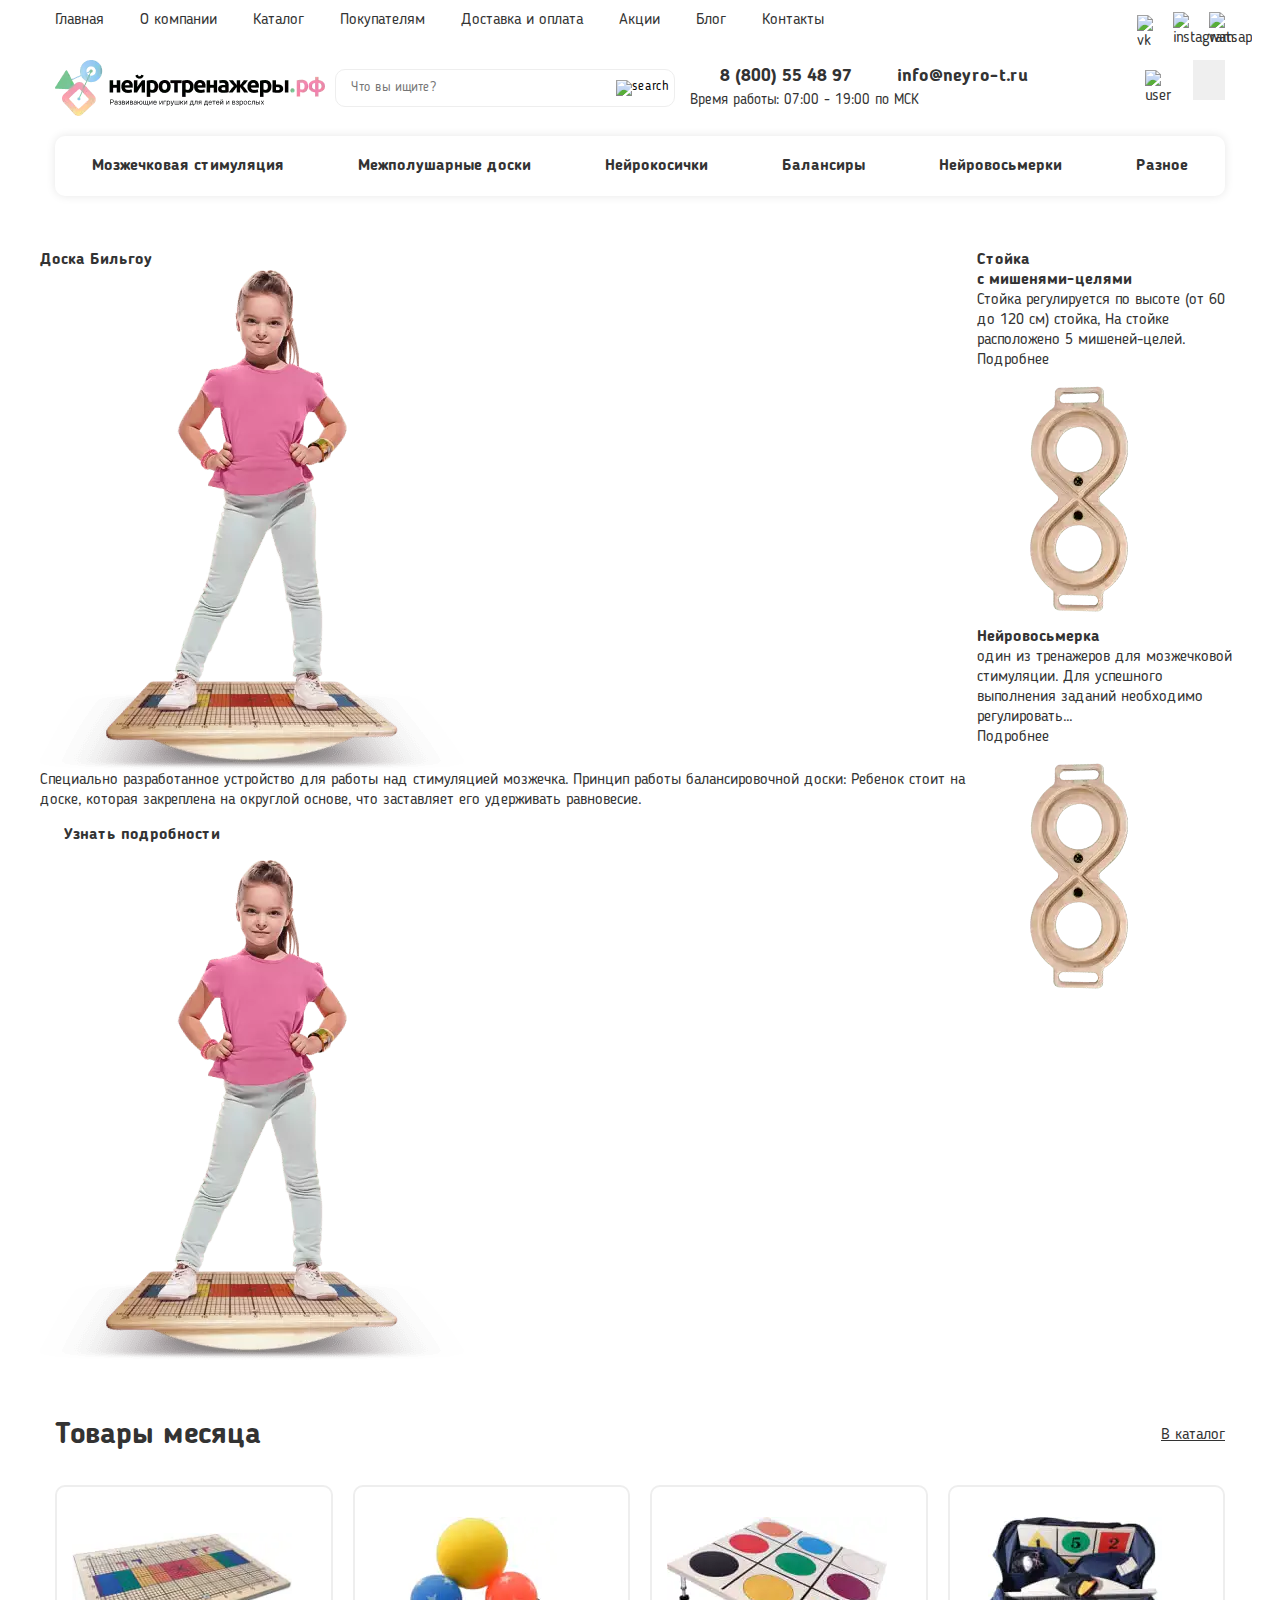
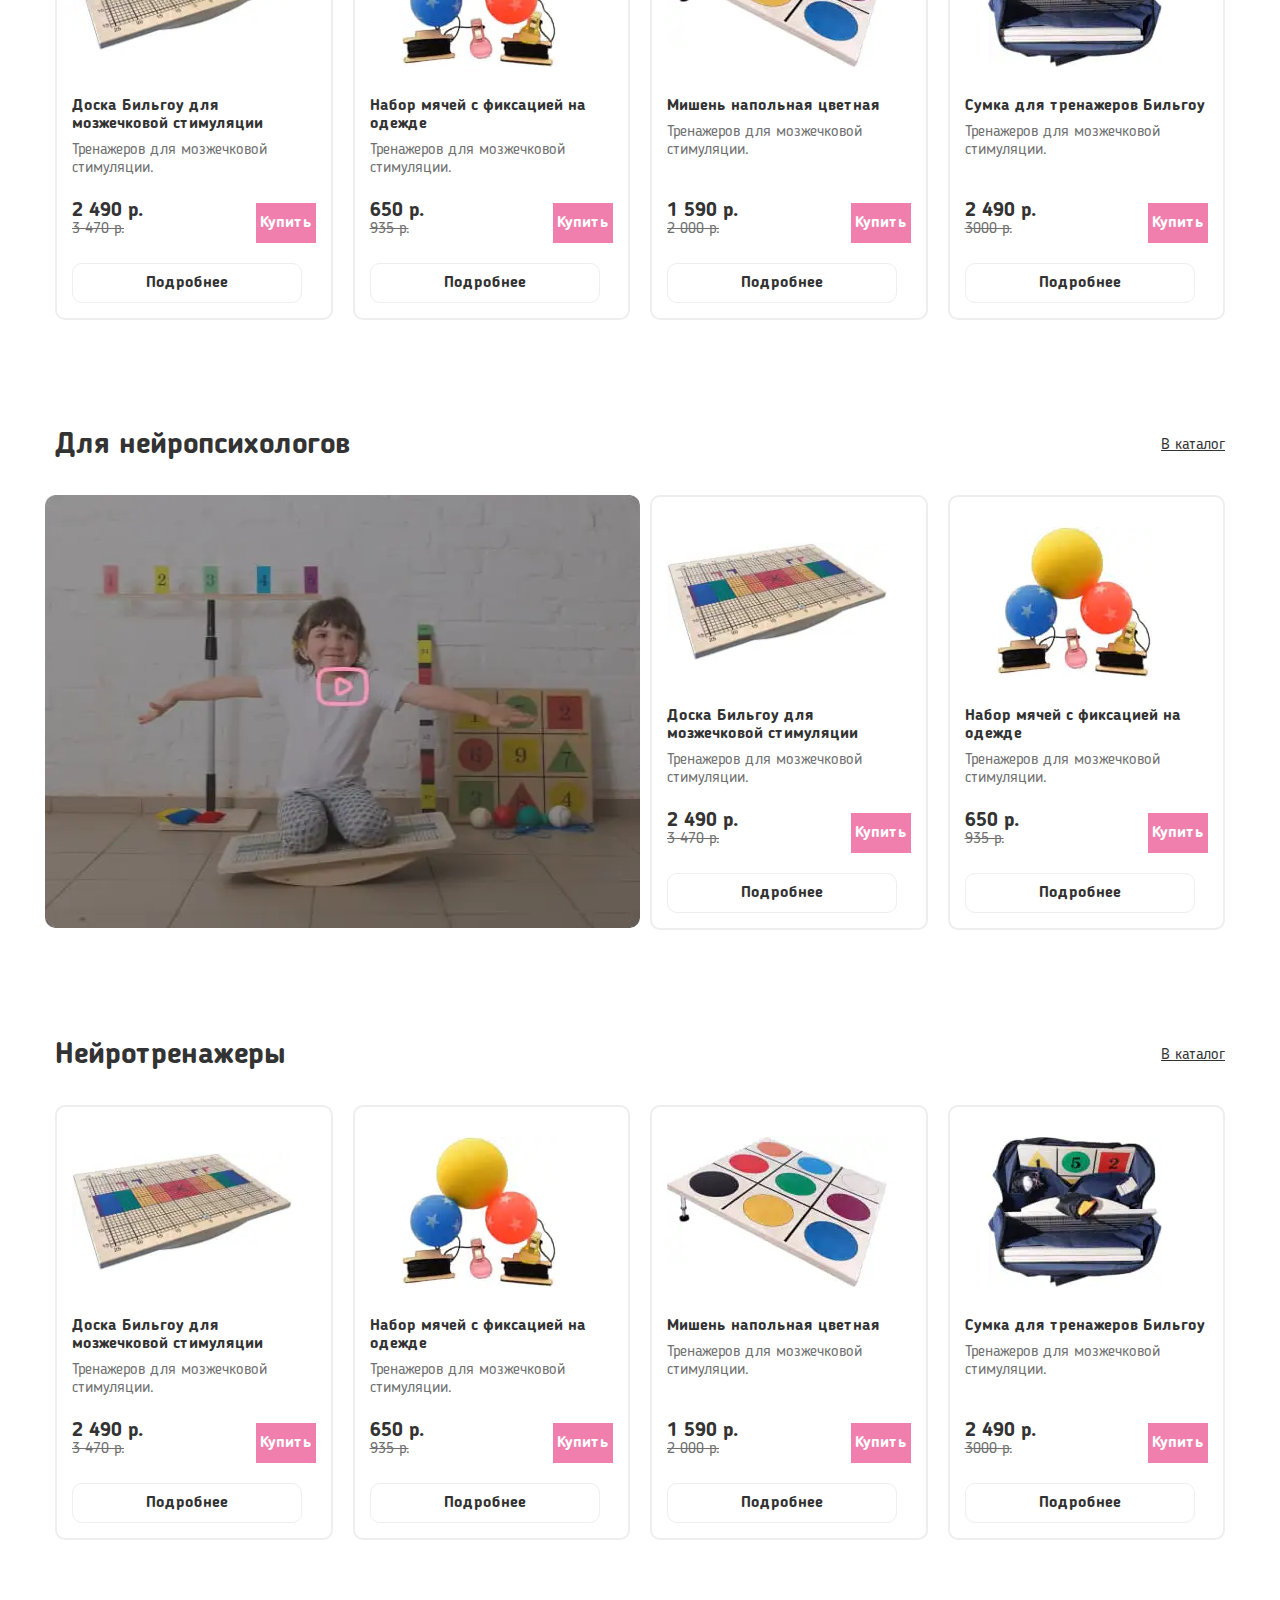
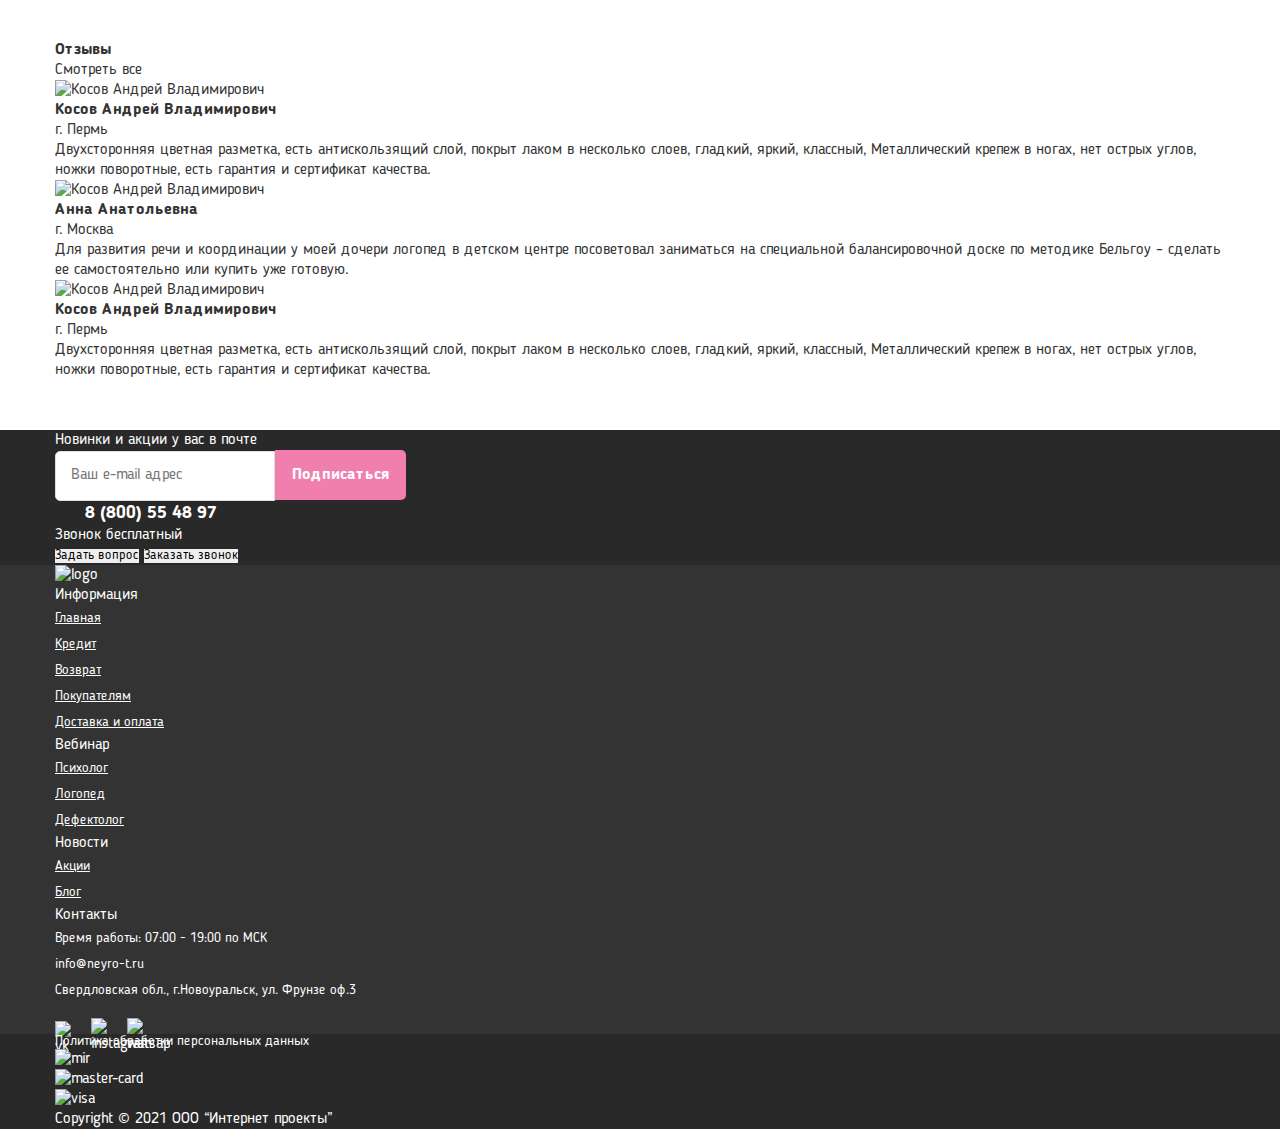
==== commit 947b6155: "Add files via upload" ====
--- a/index.html
+++ b/index.html
@@ -514,8 +514,10 @@
                 <div class="reviews__content">
                     <div class="reviews__block">
                         <div class="reviews__img">
-                            <source srcset="img/reviews/Ellipse-7.webp" type="image/webp">
-                            <img class="reviews__photo" src="img/reviews/Ellipse%207.png" alt="Косов Андрей Владимирович">
+                            <picture>
+                                <source srcset="img/reviews/Ellipse-7.webp" type="image/webp">
+                                <img class="reviews__photo" src="img/reviews/Ellipse%207.png" alt="Косов Андрей Владимирович">
+                            </picture>
                         </div>
                         <div class="reviews__name-block">
                             <h3 class="reviews__name">Косов Андрей Владимирович</h3>
@@ -528,10 +530,12 @@
             <div class="reviews__colum">
                 <div class="reviews__content">
                     <div class="reviews__block">
-                        <picture class="reviews__img">
-                            <source srcset="img/reviews/Ellipse-8.webp" type="image/webp">
-                            <img class="reviews__photo" src="img/reviews/Ellipse%208.png" alt="Косов Андрей Владимирович">
-                        </picture>
+                        <div class="reviews__img">
+                            <picture>
+                                <source srcset="img/reviews/Ellipse-7.webp" type="image/webp">
+                                <img class="reviews__photo" src="img/reviews/Ellipse%207.png" alt="Косов Андрей Владимирович">
+                            </picture>
+                        </div>
                         <div class="reviews__name-block">
                             <h3 class="reviews__name">Анна Анатольевна</h3>
                             <p class="reviews__address">г. Москва</p>
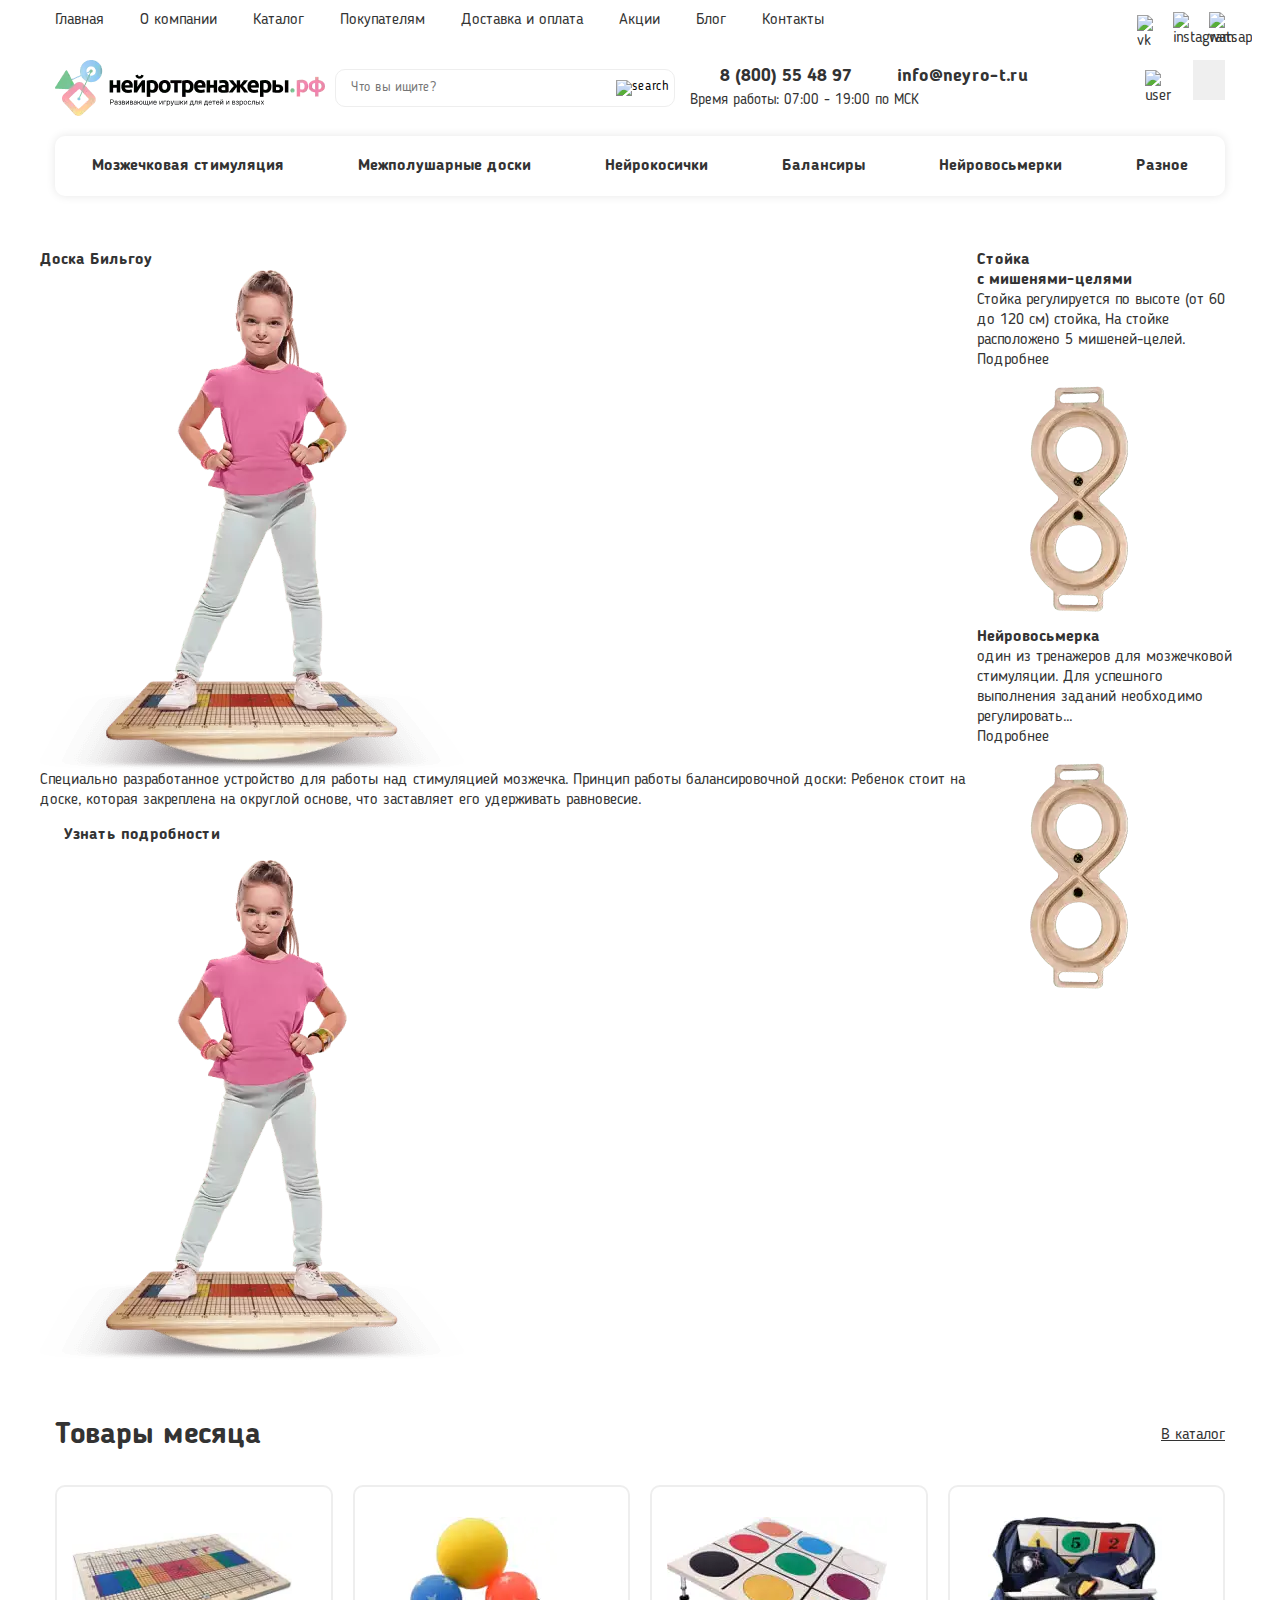
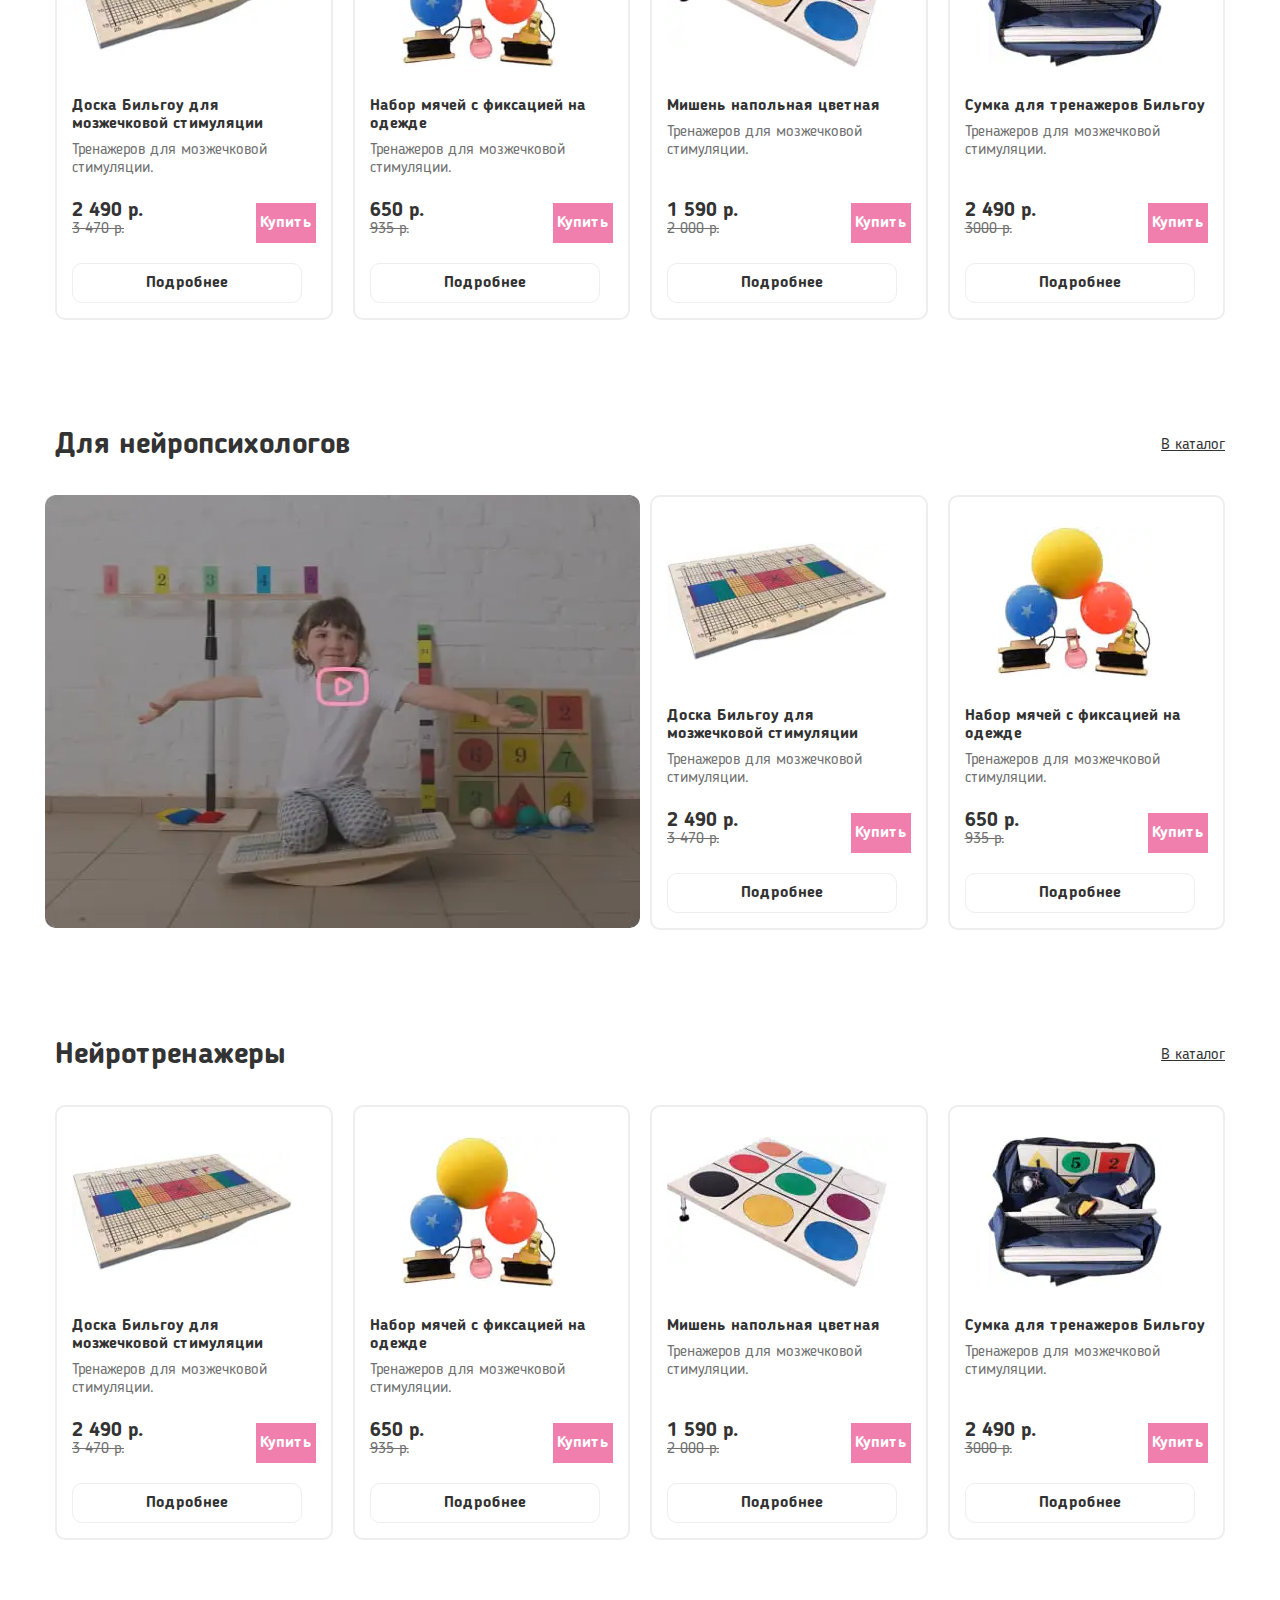
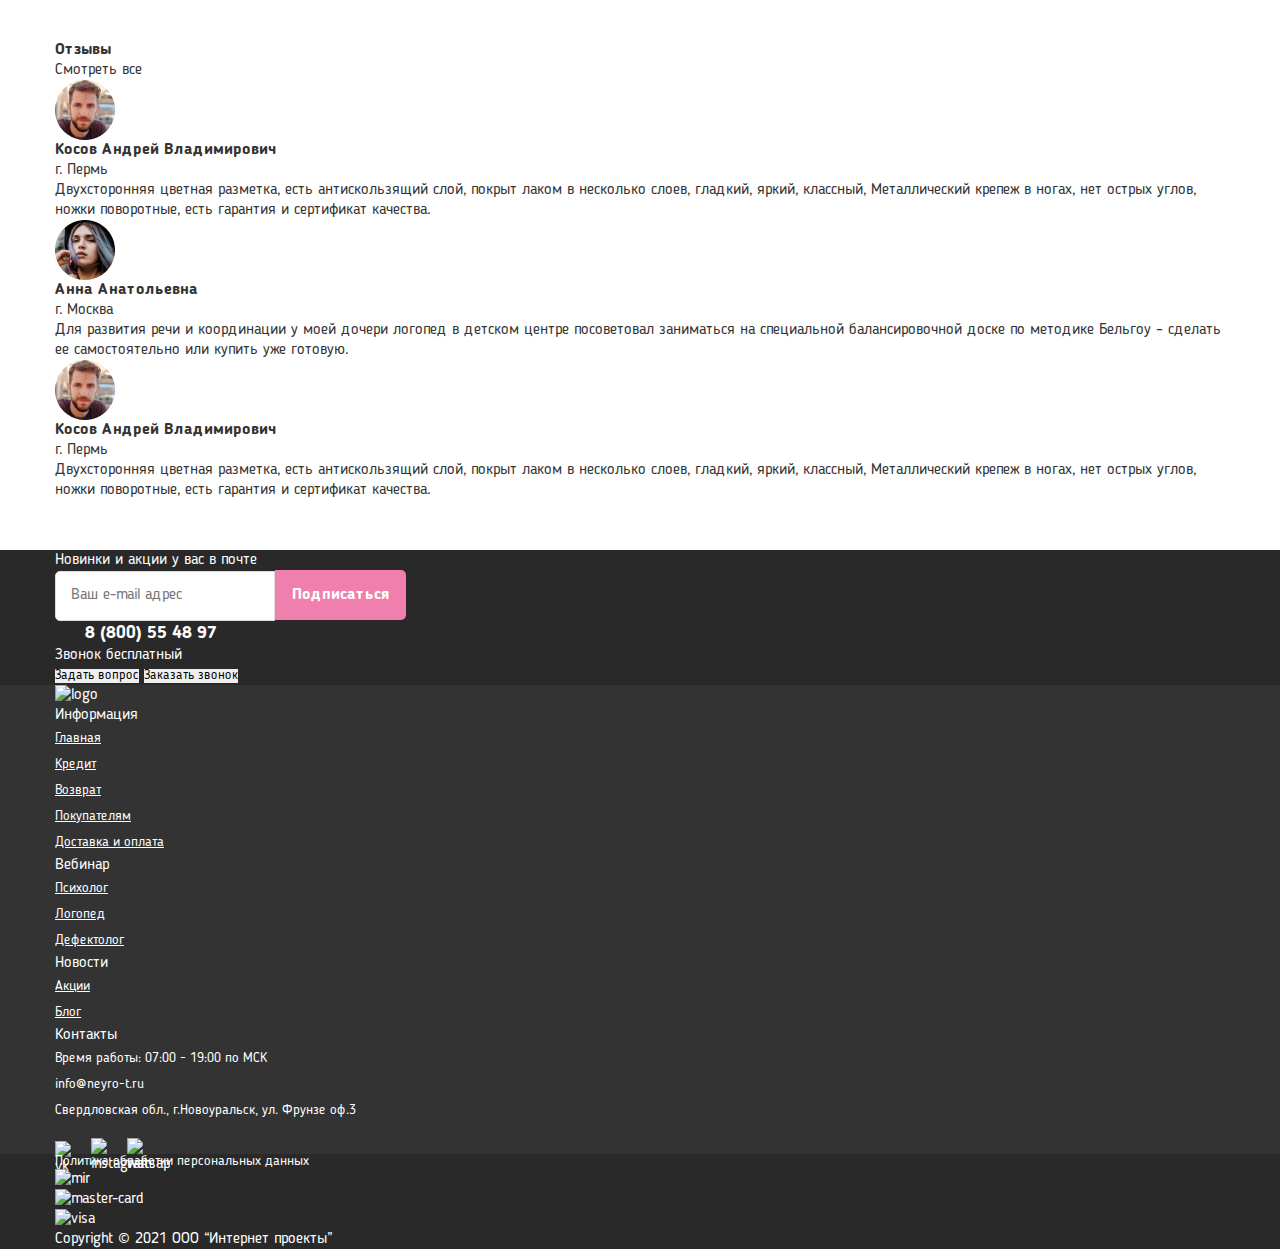
==== commit b9095d19: "Add files via upload" ====
--- a/index.html
+++ b/index.html
@@ -514,10 +514,7 @@
                 <div class="reviews__content">
                     <div class="reviews__block">
                         <div class="reviews__img">
-                            <picture>
-                                <source srcset="img/reviews/Ellipse-7.webp" type="image/webp">
-                                <img class="reviews__photo" src="img/reviews/Ellipse%207.png" alt="Косов Андрей Владимирович">
-                            </picture>
+                            <img class="reviews__photo" src="img/reviews/Ellipse%207.png" alt="Косов Андрей Владимирович">
                         </div>
                         <div class="reviews__name-block">
                             <h3 class="reviews__name">Косов Андрей Владимирович</h3>
@@ -531,10 +528,7 @@
                 <div class="reviews__content">
                     <div class="reviews__block">
                         <div class="reviews__img">
-                            <picture>
-                                <source srcset="img/reviews/Ellipse-7.webp" type="image/webp">
-                                <img class="reviews__photo" src="img/reviews/Ellipse%207.png" alt="Косов Андрей Владимирович">
-                            </picture>
+                            <img class="reviews__photo" src="img/reviews/Ellipse%208.png" alt="Анна Анатольевна">
                         </div>
                         <div class="reviews__name-block">
                             <h3 class="reviews__name">Анна Анатольевна</h3>
@@ -547,10 +541,9 @@
             <div class="reviews__colum">
                 <div class="reviews__content">
                     <div class="reviews__block">
-                        <picture class="reviews__img">
-                            <source srcset="img/reviews/Ellipse-7.webp" type="image/webp">
+                        <div class="reviews__img">
                             <img class="reviews__photo" src="img/reviews/Ellipse%207.png" alt="Косов Андрей Владимирович">
-                        </picture>
+                        </div>
                         <div class="reviews__name-block">
                             <h3 class="reviews__name">Косов Андрей Владимирович</h3>
                             <p class="reviews__address">г. Пермь</p>
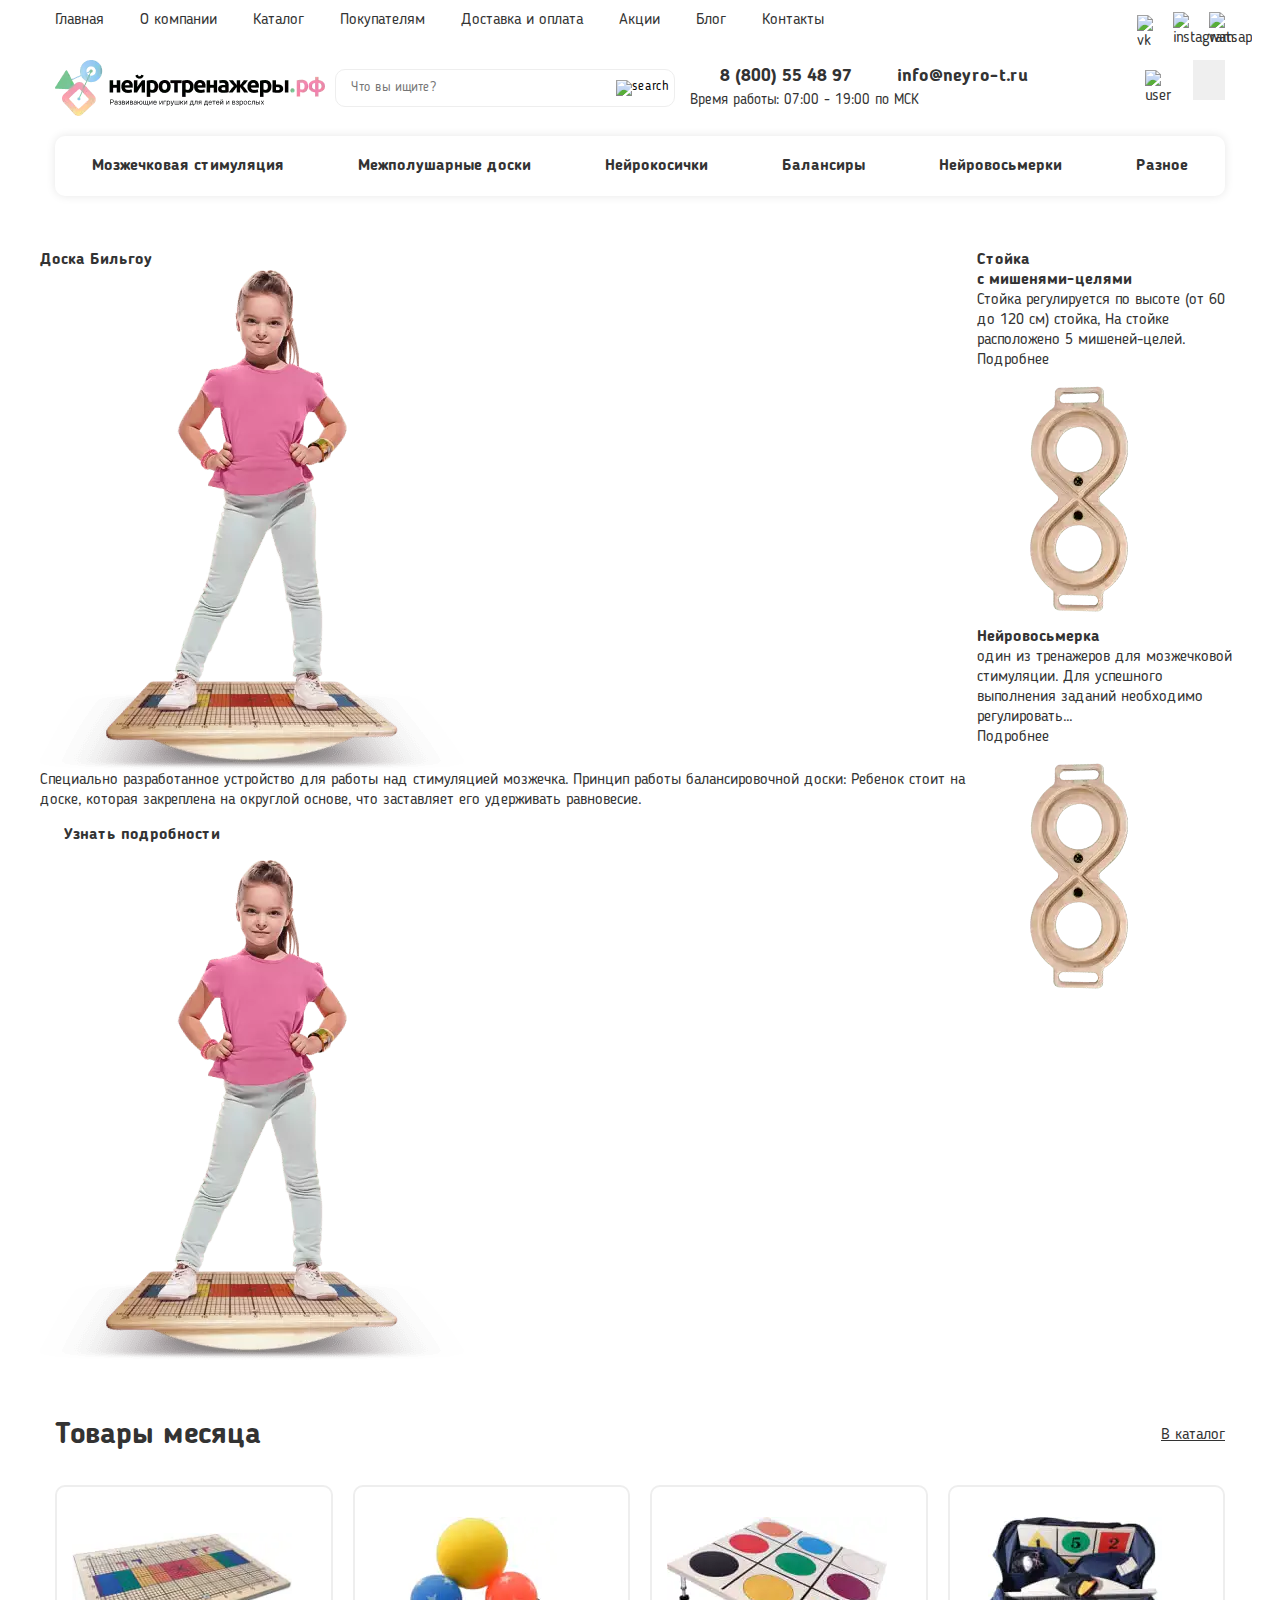
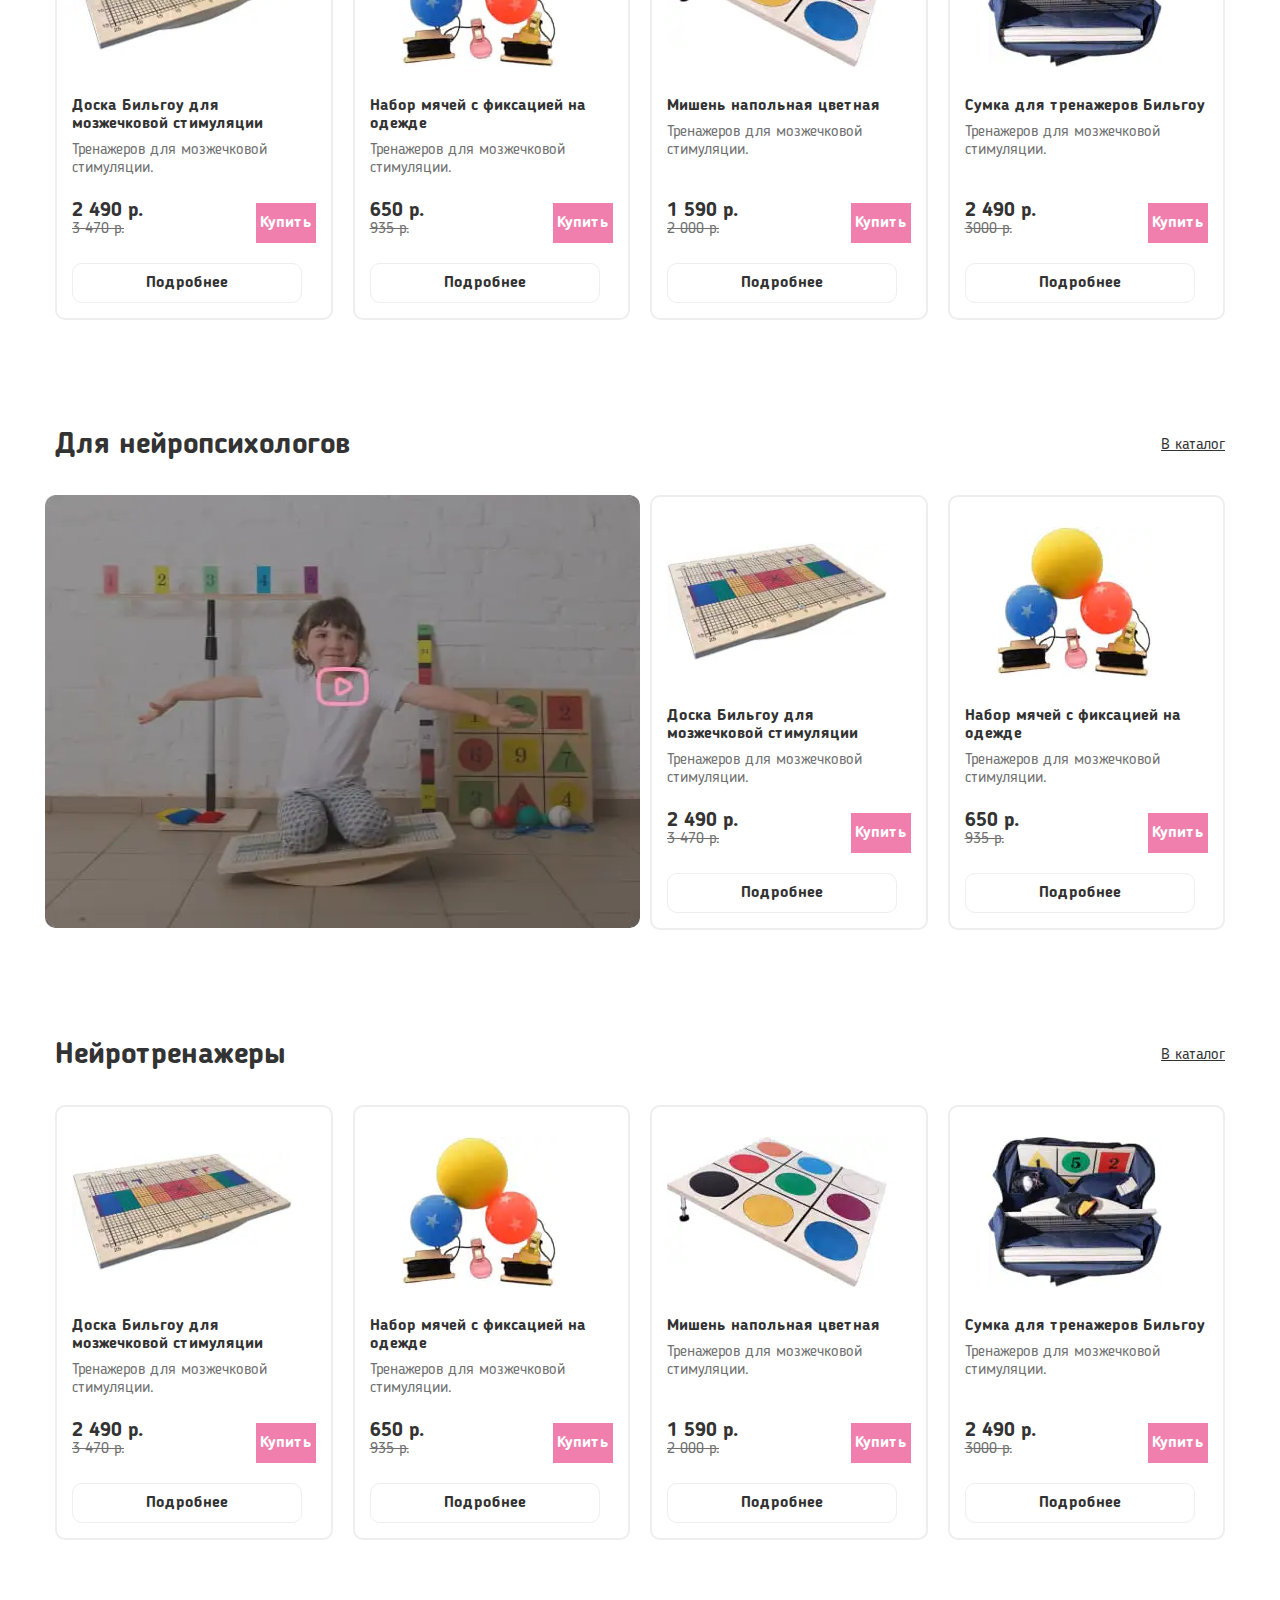
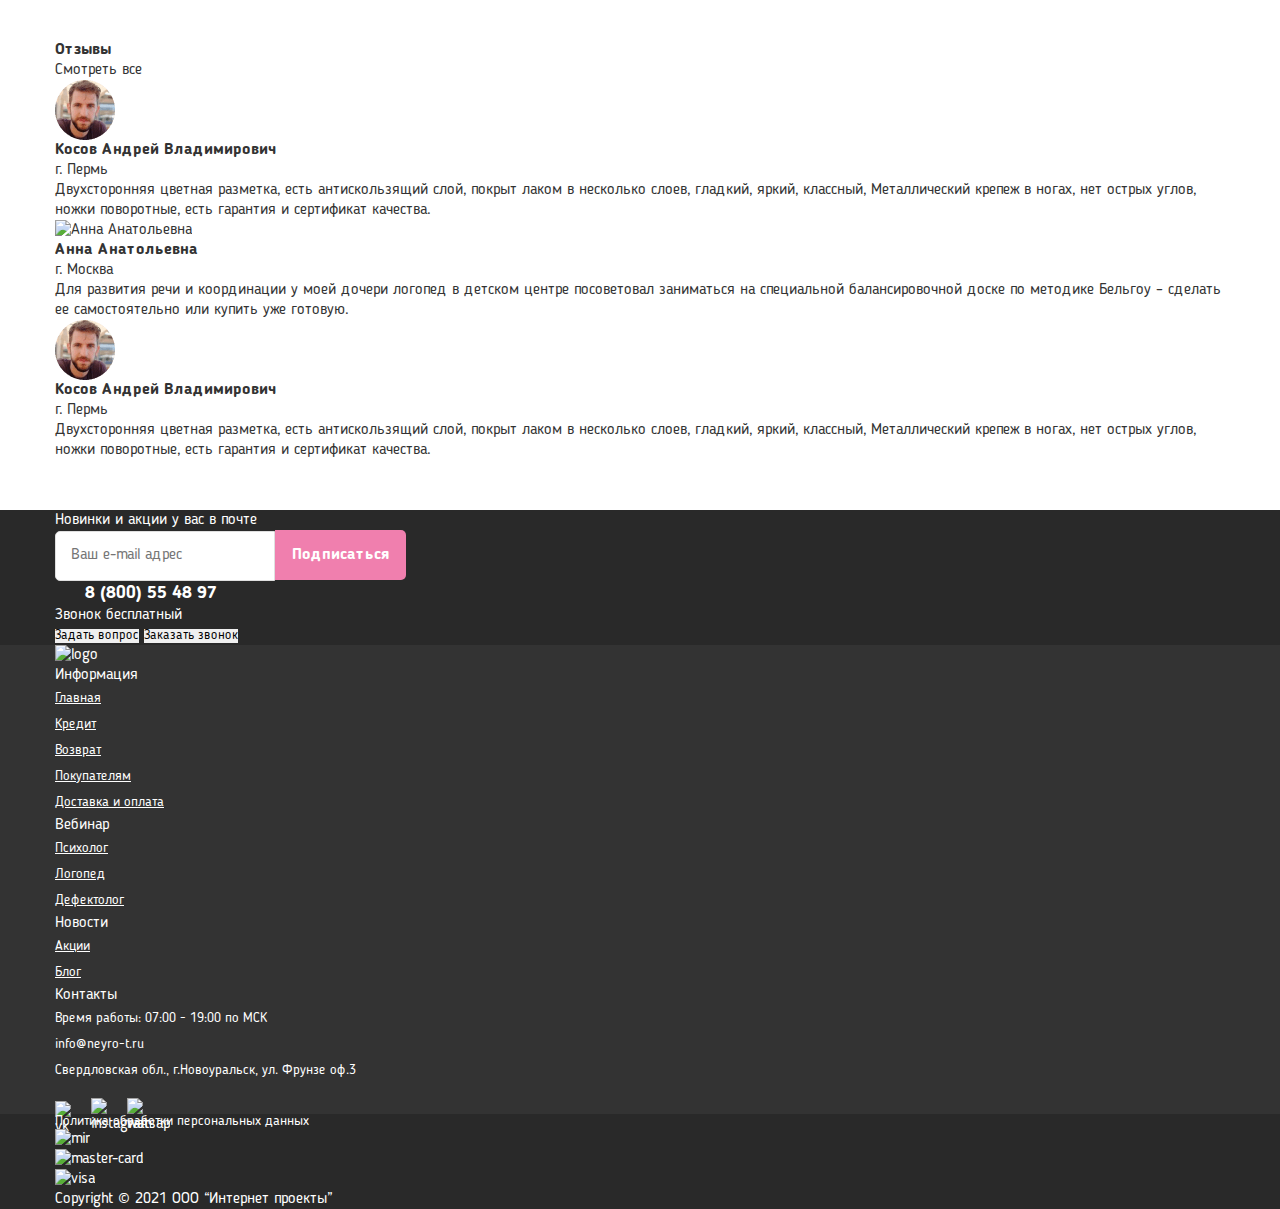
==== commit a9d19abb: "Add files via upload" ====
--- a/index.html
+++ b/index.html
@@ -527,9 +527,10 @@
             <div class="reviews__colum">
                 <div class="reviews__content">
                     <div class="reviews__block">
-                        <div class="reviews__img">
-                            <img class="reviews__photo" src="img/reviews/Ellipse%208.png" alt="Анна Анатольевна">
-                        </div>
+                        <picture class="reviews__img">
+                            <source srcset="img/reviews/Ellipse-8.webp" type="image/webp">
+                            <img class="reviews__photo" src="img/reviews/Ellipse-8.png" alt="Анна Анатольевна">
+                        </picture>
                         <div class="reviews__name-block">
                             <h3 class="reviews__name">Анна Анатольевна</h3>
                             <p class="reviews__address">г. Москва</p>
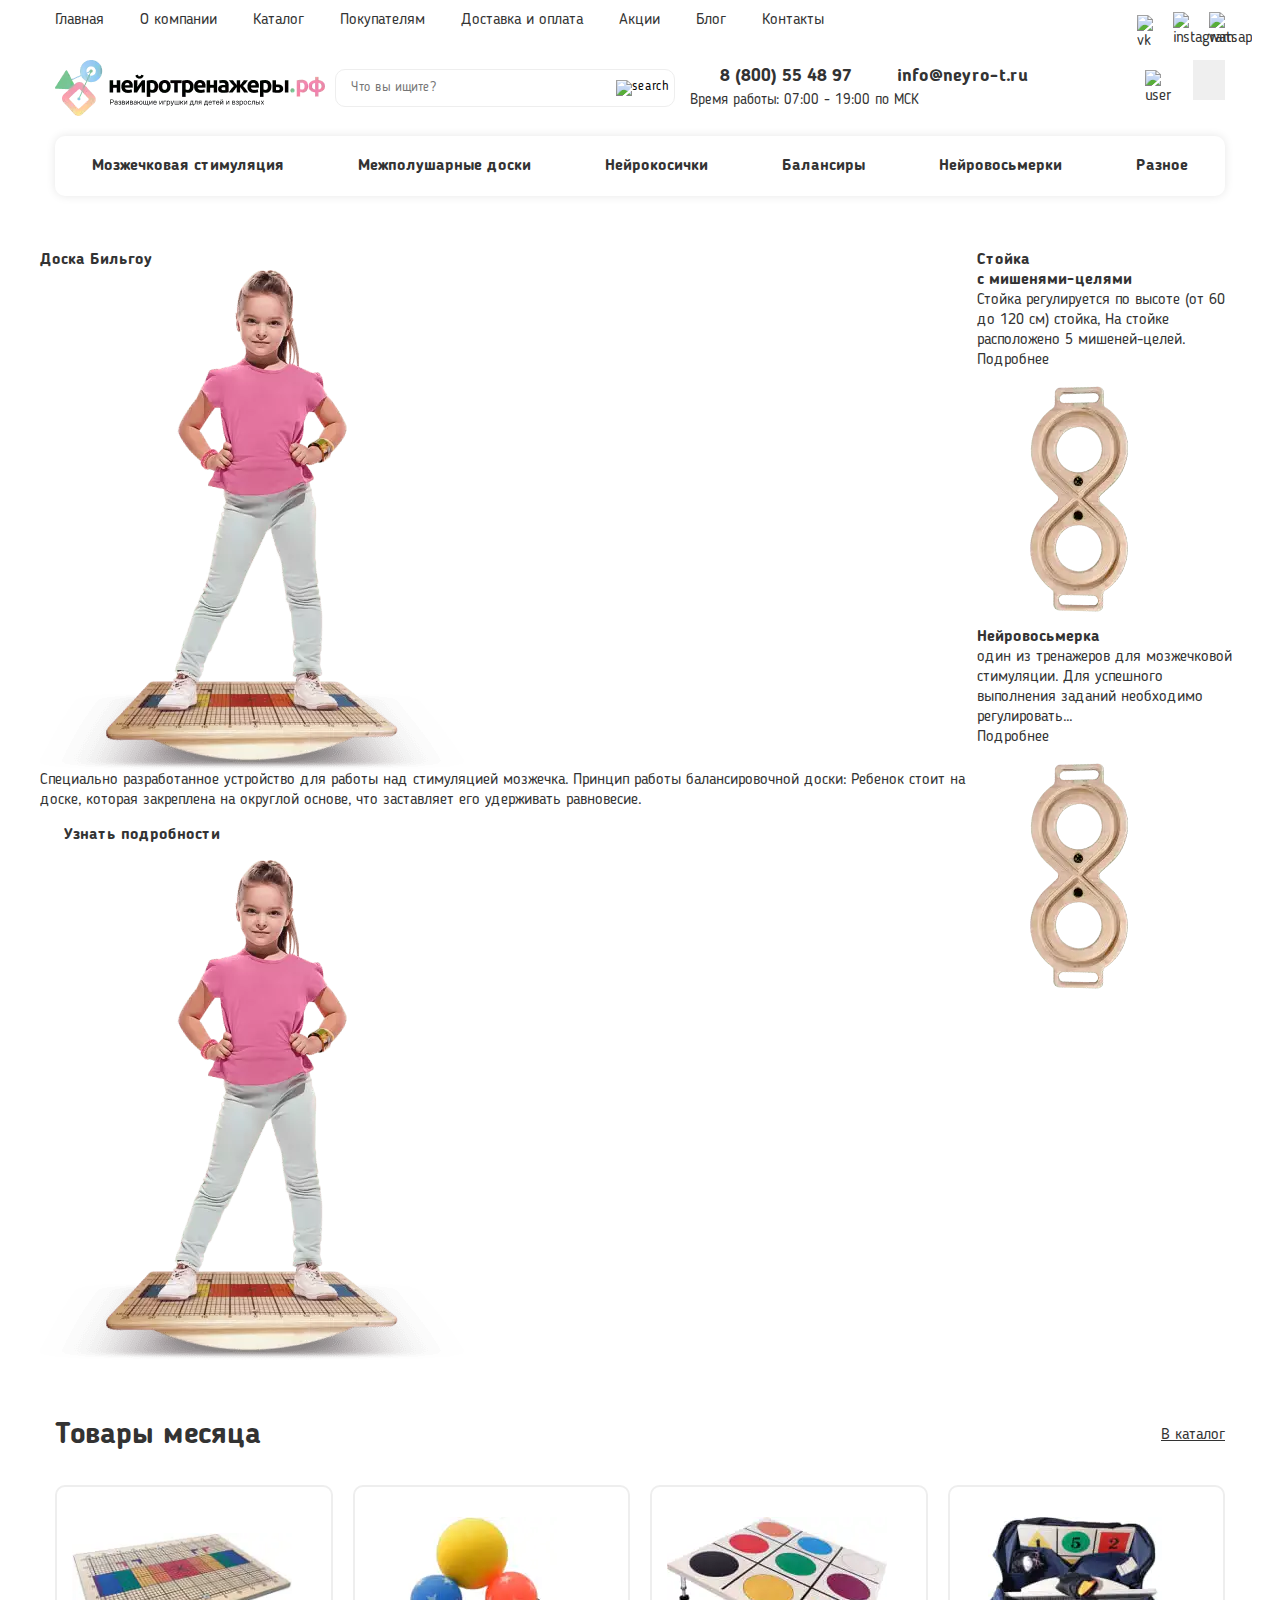
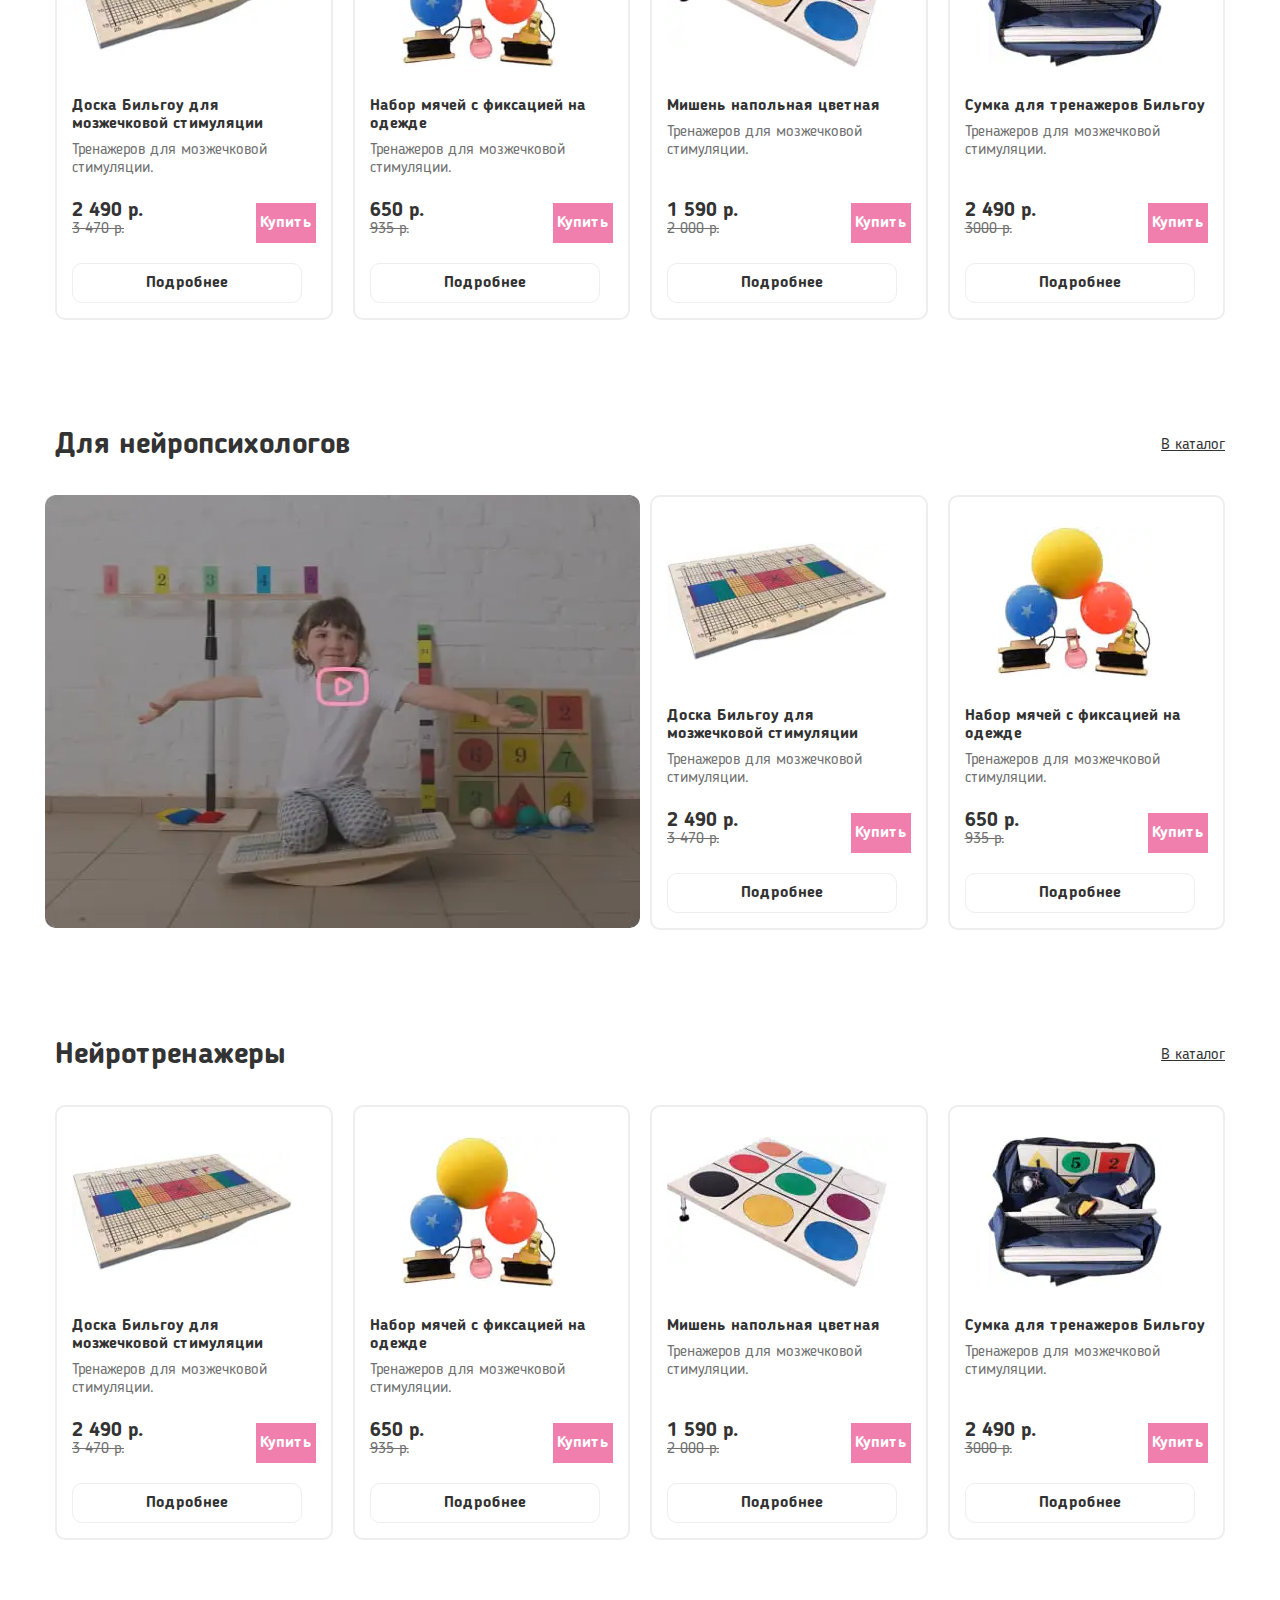
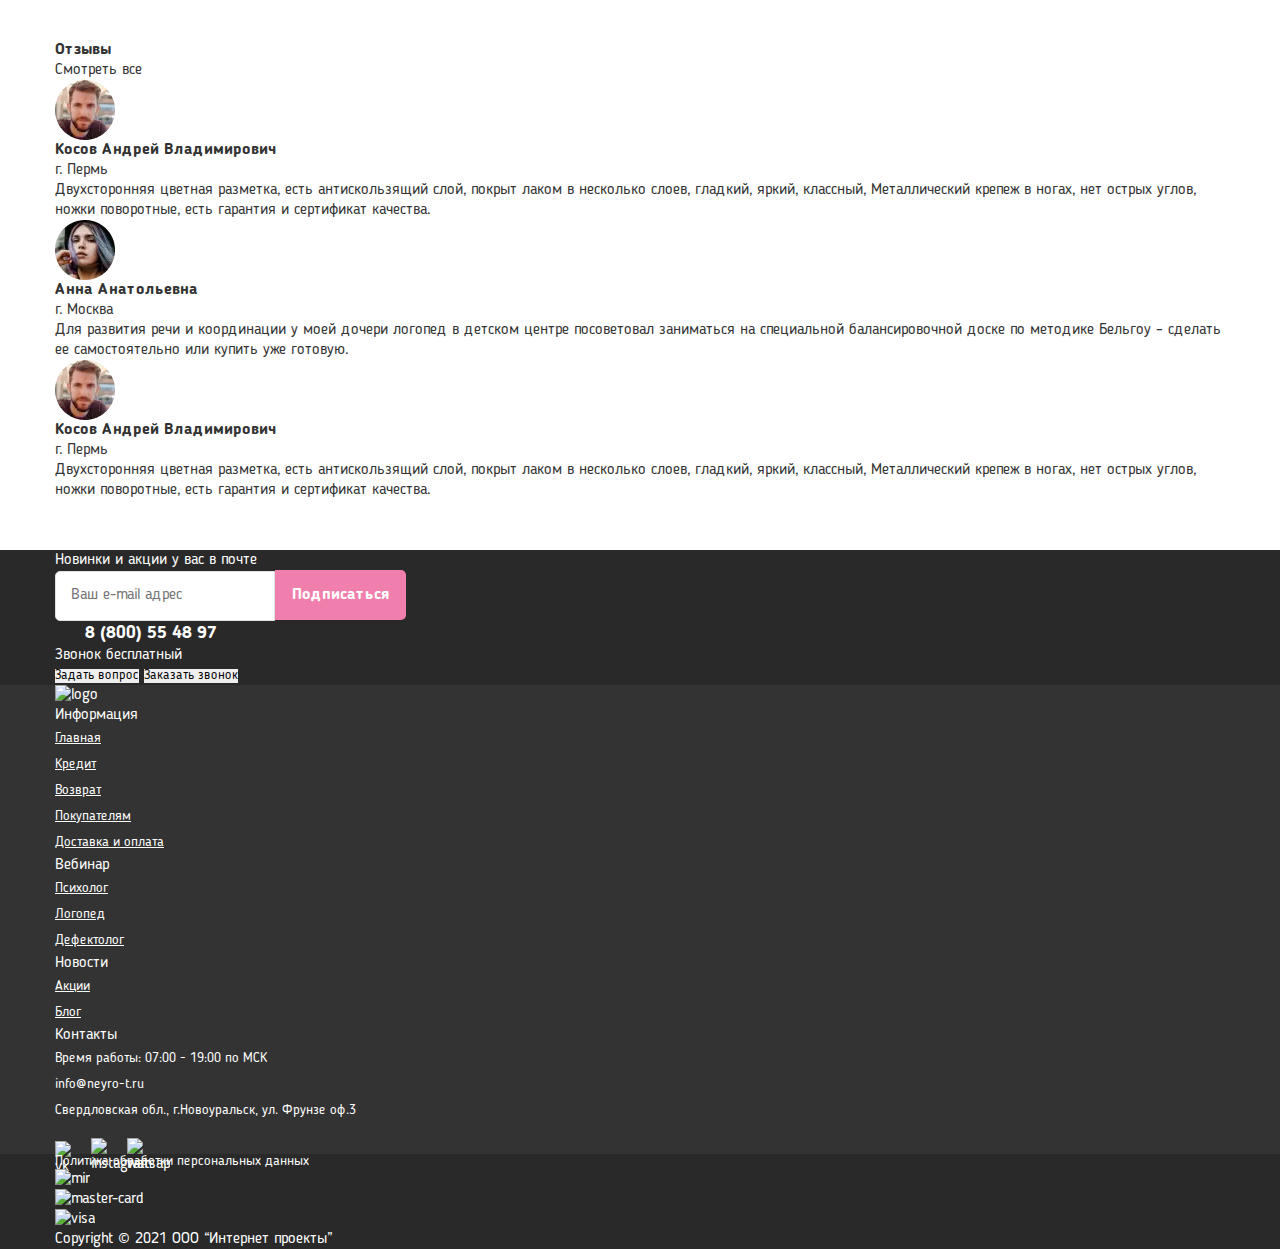
==== commit dd4009ca: "Add files via upload" ====
--- a/index.html
+++ b/index.html
@@ -513,9 +513,10 @@
             <div class="reviews__colum">
                 <div class="reviews__content">
                     <div class="reviews__block">
-                        <div class="reviews__img">
-                            <img class="reviews__photo" src="img/reviews/Ellipse%207.png" alt="Косов Андрей Владимирович">
-                        </div>
+                        <picture class="reviews__img">
+                            <source srcset="img/reviews/ellipse-7.webp" type="image/webp">
+                            <img class="reviews__photo" src="img/reviews/Ellipse-7.png" alt="Косов Андрей Владимирович">
+                        </picture>
                         <div class="reviews__name-block">
                             <h3 class="reviews__name">Косов Андрей Владимирович</h3>
                             <p class="reviews__address">г. Пермь</p>
@@ -528,7 +529,7 @@
                 <div class="reviews__content">
                     <div class="reviews__block">
                         <picture class="reviews__img">
-                            <source srcset="img/reviews/Ellipse-8.webp" type="image/webp">
+                            <source srcset="img/reviews/ellipse-8.webp" type="image/webp">
                             <img class="reviews__photo" src="img/reviews/Ellipse-8.png" alt="Анна Анатольевна">
                         </picture>
                         <div class="reviews__name-block">
@@ -542,9 +543,10 @@
             <div class="reviews__colum">
                 <div class="reviews__content">
                     <div class="reviews__block">
-                        <div class="reviews__img">
-                            <img class="reviews__photo" src="img/reviews/Ellipse%207.png" alt="Косов Андрей Владимирович">
-                        </div>
+                        <picture class="reviews__img">
+                            <source srcset="img/reviews/ellipse-7.webp" type="image/webp">
+                            <img class="reviews__photo" src="img/reviews/Ellipse-7.png" alt="Косов Андрей Владимирович">
+                        </picture>
                         <div class="reviews__name-block">
                             <h3 class="reviews__name">Косов Андрей Владимирович</h3>
                             <p class="reviews__address">г. Пермь</p>
